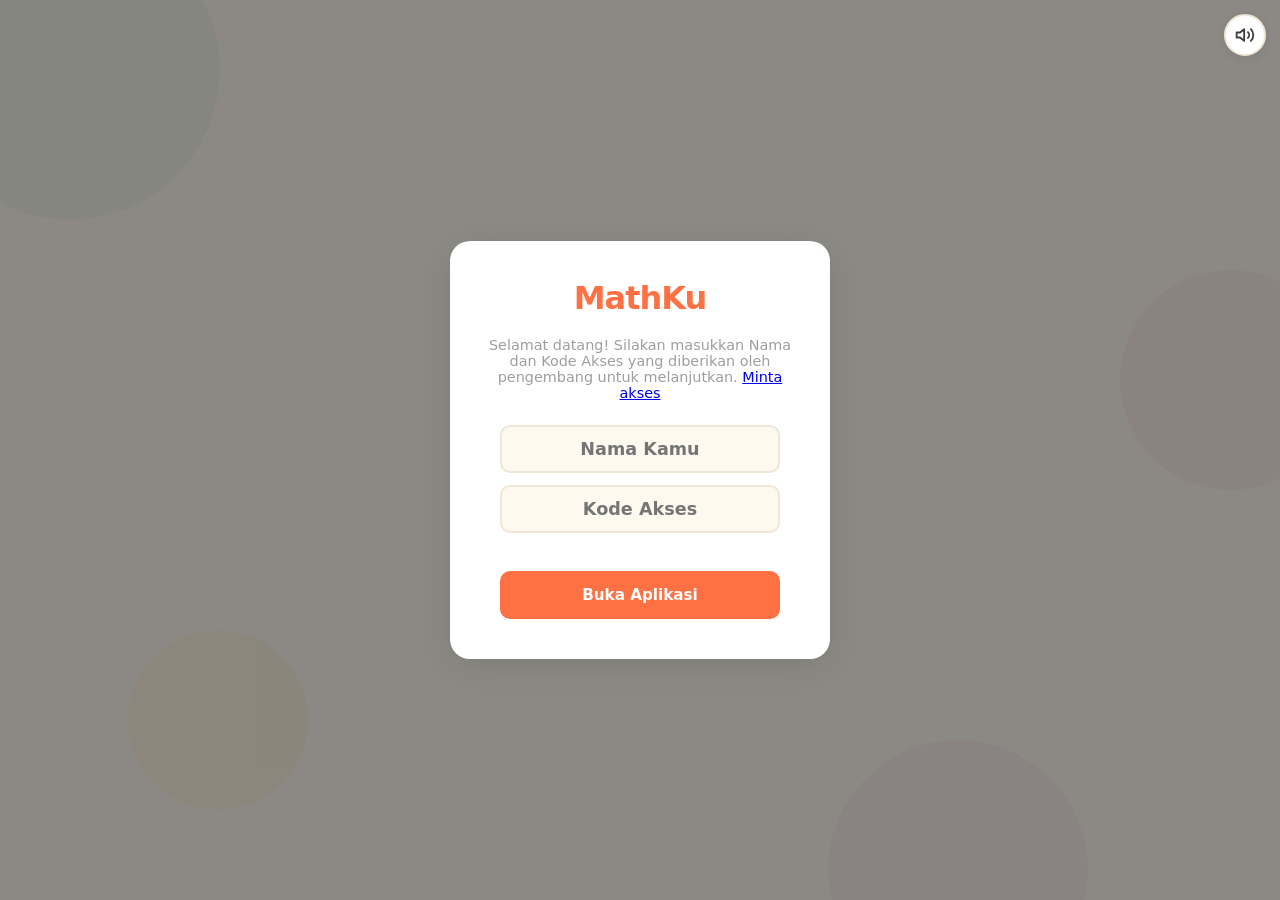
==== index.html @ a855771c "Correct capitalization in access message link" ====
<!DOCTYPE html>
<html lang="id">
<head>
<meta charset="UTF-8">
<meta name="viewport" content="width=device-width, initial-scale=1.0, maximum-scale=1.0, user-scalable=no">
<title>MathKu - Belajar Berhitung</title>
<link rel="icon" type="image/svg+xml" href="data:image/svg+xml,<svg xmlns='http://www.w3.org/2000/svg' viewBox='0 0 64 64'><defs><linearGradient id='g' x1='0%25' y1='0%25' x2='100%25' y2='100%25'><stop offset='0%25' stop-color='%23FF7043'/><stop offset='50%25' stop-color='%23EC407A'/><stop offset='100%25' stop-color='%23AB47BC'/></linearGradient></defs><rect width='64' height='64' rx='14' fill='url(%23g)'/><text x='32' y='45' font-family='Arial,sans-serif' font-size='30' font-weight='900' text-anchor='middle' fill='white'>1+2</text></svg>">
<link rel="icon" type="image/png" sizes="32x32" href="icons/favicon-32x32.png">
<link rel="apple-touch-icon" sizes="180x180" href="icons/apple-touch-icon-180x180.png">
<link rel="manifest" href="manifest.json">
<meta name="theme-color" content="#FF7043">
<meta name="description" content="Aplikasi belajar berhitung menyenangkan untuk anak Indonesia. Penjumlahan, pengurangan, perkalian, pembagian, dan ujian.">
<meta name="apple-mobile-web-app-capable" content="yes">
<meta name="apple-mobile-web-app-status-bar-style" content="default">
<meta name="apple-mobile-web-app-title" content="MathKu">
<meta name="mobile-web-app-capable" content="yes">
<style>
  *,*::before,*::after{box-sizing:border-box;margin:0;padding:0}
  :root{
    --bg:#FEF9EF;--bg-alt:#FFF5E4;--card:#FFFFFF;--text:#3D3D3D;
    --text-light:#9E9E9E;--accent:#FF7043;--accent-hover:#E64A19;
    --success:#4CAF50;--danger:#EF5350;--border:#F0E6D6;
    --shadow:0 4px 20px rgba(0,0,0,0.06);--shadow-lg:0 8px 40px rgba(0,0,0,0.1);
    --radius:16px;--radius-sm:10px;
  }
  html{font-size:16px}
  body{font-family:'Segoe UI',system-ui,-apple-system,sans-serif;background:var(--bg);color:var(--text);min-height:100vh;overflow-x:hidden}
  .bg-shape{position:fixed;border-radius:50%;pointer-events:none;z-index:0;opacity:0.06}
  .bg-shape:nth-child(1){width:300px;height:300px;background:#26A69A;top:-80px;left:-80px;animation:bf 18s ease-in-out infinite}
  .bg-shape:nth-child(2){width:220px;height:220px;background:#EC407A;top:30%;right:-60px;animation:bf 22s ease-in-out infinite reverse}
  .bg-shape:nth-child(3){width:180px;height:180px;background:#FFA726;bottom:10%;left:10%;animation:bf 15s ease-in-out infinite 3s}
  .bg-shape:nth-child(4){width:260px;height:260px;background:#AB47BC;bottom:-100px;right:15%;animation:bf 20s ease-in-out infinite 5s}
  .bg-shape:nth-child(5){width:140px;height:140px;background:#42A5F5;top:50%;left:40%;animation:bf 16s ease-in-out infinite 2s}
  @keyframes bf{0%,100%{transform:translate(0,0) scale(1)}33%{transform:translate(30px,-20px) scale(1.05)}66%{transform:translate(-20px,15px) scale(0.95)}}

  #app{position:relative;z-index:1;max-width:860px;margin:0 auto;padding:16px;min-height:100vh}
  .screen{display:none;padding:16px;max-width:860px;margin:0 auto}
  .screen.active{display:block;animation:sIn .35s ease both}
  @keyframes sIn{from{opacity:0;transform:translateY(14px)}to{opacity:1;transform:translateY(0)}}

  .save-toast{
    position:fixed;bottom:24px;left:50%;transform:translateX(-50%) translateY(80px);
    background:#4CAF50;color:#fff;padding:10px 24px;border-radius:30px;
    font-size:.85rem;font-weight:600;z-index:300;pointer-events:none;
    box-shadow:0 4px 16px rgba(76,175,80,0.35);
    transition:transform .4s ease, opacity .4s ease;opacity:0;
  }
  .save-toast.show{transform:translateX(-50%) translateY(0);opacity:1}

  .home-header{text-align:center;padding:28px 0 8px}
  .home-title{font-size:2.6rem;font-weight:900;letter-spacing:-1px;background:linear-gradient(135deg,#FF7043,#EC407A,#AB47BC);-webkit-background-clip:text;-webkit-text-fill-color:transparent;background-clip:text;line-height:1.1}
  .home-subtitle{font-size:1rem;color:var(--text-light);margin-top:6px}
  .save-indicator{font-size:.75rem;color:var(--success);margin-top:4px;opacity:.7}

  .cat-grid{display:grid;grid-template-columns:repeat(auto-fill,minmax(220px,1fr));gap:16px;margin-top:28px}
  .cat-card{background:var(--card);border-radius:var(--radius);padding:24px 20px;box-shadow:var(--shadow);cursor:pointer;position:relative;overflow:hidden;transition:transform .25s,box-shadow .25s;border:2px solid transparent}
  .cat-card:hover{transform:translateY(-4px);box-shadow:var(--shadow-lg)}
  .cat-card:active{transform:translateY(-1px) scale(.98)}
  .cat-card.completed{border-color:#FFD54F}
  .cat-card.completed::after{content:'Selesai';position:absolute;top:12px;right:-28px;background:#FFD54F;color:#5D4037;font-size:.7rem;font-weight:700;padding:3px 32px;transform:rotate(45deg);letter-spacing:.5px}
  .cat-icon{width:56px;height:56px;border-radius:14px;display:flex;align-items:center;justify-content:center;font-size:1.6rem;font-weight:800;color:#fff;margin-bottom:14px}
  .cat-icon-emoji{font-size:1.8rem;font-weight:400}
  .cat-name{font-size:1.05rem;font-weight:700;margin-bottom:4px}
  .cat-progress{font-size:.82rem;color:var(--text-light)}
  .cat-bar{width:100%;height:5px;background:#F0ECE4;border-radius:3px;margin-top:10px;overflow:hidden}
  .cat-bar-fill{height:100%;border-radius:3px;transition:width .5s}

  .level-header{display:flex;align-items:center;gap:12px;padding:20px 0 6px}
  .btn-back{width:42px;height:42px;border-radius:12px;border:2px solid var(--border);background:var(--card);cursor:pointer;display:flex;align-items:center;justify-content:center;font-size:1.3rem;color:var(--text);transition:background .2s,border-color .2s;flex-shrink:0}
  .btn-back:hover{background:var(--bg-alt);border-color:var(--text-light)}
  .level-title{font-size:1.35rem;font-weight:800}
  .level-desc{font-size:.88rem;color:var(--text-light);margin:4px 0 24px 54px}
  .level-grid{display:grid;grid-template-columns:repeat(auto-fill,minmax(80px,1fr));gap:14px;padding-bottom:40px}
  .level-node{display:flex;flex-direction:column;align-items:center;gap:6px;cursor:pointer}
  .level-node.locked{cursor:default}
  .level-circle{width:60px;height:60px;border-radius:50%;display:flex;align-items:center;justify-content:center;font-size:1.2rem;font-weight:800;color:#fff;transition:transform .2s,box-shadow .2s;position:relative}
  .level-node:not(.locked) .level-circle:hover{transform:scale(1.1);box-shadow:0 4px 16px rgba(0,0,0,.15)}
  .level-node.locked .level-circle{background:#E0E0E0!important;color:#BDBDBD!important}
  .level-node.locked .level-circle::after{content:'';position:absolute;bottom:6px;right:6px;width:14px;height:11px;background:#BDBDBD;border-radius:2px}
  .level-node.locked .level-circle::before{content:'';position:absolute;bottom:14px;right:8px;z-index:1;width:8px;height:8px;border:2px solid #BDBDBD;border-bottom:none;border-radius:4px 4px 0 0}
  .level-node.current .level-circle{animation:pr 2s ease-in-out infinite}
  @keyframes pr{0%,100%{box-shadow:0 0 0 0 rgba(255,112,67,.4)}50%{box-shadow:0 0 0 8px rgba(255,112,67,0)}}
  .level-stars{font-size:.72rem;color:#FFD54F;letter-spacing:1px;min-height:14px}
  .level-node.locked .level-stars{color:#E0E0E0}
  .level-label{font-size:.68rem;color:var(--text-light);text-align:center;line-height:1.2;max-width:80px}

  .quiz-top{display:flex;align-items:center;justify-content:space-between;padding:16px 0;flex-wrap:wrap;gap:8px}
  .quiz-top-left{display:flex;align-items:center;gap:12px}
  .quiz-progress-text{font-size:.9rem;font-weight:600;color:var(--text-light)}
  .quiz-dots{display:flex;gap:5px;flex-wrap:wrap;justify-content:center}
  .quiz-dot{width:10px;height:10px;border-radius:50%;background:#E0DCD4;transition:background .3s,transform .3s}
  .quiz-dot.done{background:var(--success);transform:scale(1.1)}
  .quiz-dot.wrong{background:var(--danger)}
  .quiz-dot.current{background:var(--accent);transform:scale(1.25)}
  .quiz-cat-badge{font-size:.78rem;font-weight:700;color:#fff;padding:4px 12px;border-radius:20px}
  .quiz-timer{font-size:.88rem;font-weight:700;color:var(--text);padding:4px 12px;background:var(--bg-alt);border-radius:20px}
  .quiz-timer.urgent{color:var(--danger);background:#FFEBEE;animation:tp 1s ease infinite}
  @keyframes tp{0%,100%{transform:scale(1)}50%{transform:scale(1.05)}}

  .quiz-card{
    background:var(--card);
    border-radius:var(--radius);
    padding:24px 20px;
    box-shadow:var(--shadow-lg);
    text-align:center;
    margin-top:12px;
    min-height:calc(100vh - 220px);
    display:flex;
    flex-direction:column;
    align-items:center;
    justify-content:center;
    gap:24px;
    position:relative;
    border:2px solid var(--border);
    overflow:hidden;
  }
  .quiz-question{
    font-size:2rem;
    font-weight:800;
    color:var(--text);
    line-height:1.3;
    word-break:break-all;
    display:flex;
    align-items:center;
    justify-content:center;
    text-align:center;
  }
  
  /* PERBAIKAN EMOJI AGAR TIDAK BERTUMPUK */
  .quiz-emoji-area{
    display:flex;
    flex-wrap:wrap;
    align-items:center;
    justify-content:center;
    gap:12px; /* Jarak antar kelompok emoji dan tanda +/- */
    padding:16px;
    background:var(--bg-alt);
    border-radius:var(--radius-sm);
    max-width:100%;
    max-height:40vh;
    overflow-y:auto;
    line-height:1.5;
  }
  .emoji-group {
    display: flex;
    flex-wrap: wrap; /* Emoji di dalam kotak bisa turun baris dengan rapi */
    align-items: center;
    justify-content: center;
    max-width: 45%; /* Batasi lebar kotak agar selalu berdampingan */
    gap: 2px;
    background: rgba(255,255,255,0.8);
    padding: 8px 10px;
    border-radius: 12px;
    box-shadow: 0 2px 8px rgba(0,0,0,0.05);
    font-size: 1.6rem;
  }
  .emoji-op {
    font-size: 1.8rem;
    font-weight: 900;
    color: var(--accent);
    flex-shrink: 0;
  }

  .quiz-input-wrap{
    display:flex;
    gap:10px;
    align-items:center;
    width:100%;
    max-width:320px;
  }
  .quiz-input{flex:1;height:52px;border:2px solid var(--border);border-radius:var(--radius-sm);font-size:1.5rem;font-weight:700;text-align:center;outline:none;transition:border-color .2s;background:var(--bg);font-family:inherit;color:var(--text)}
  .quiz-input:focus{border-color:var(--accent)}
  .quiz-input:disabled{opacity:.5}
  .btn-submit{height:52px;padding:0 24px;border:none;border-radius:var(--radius-sm);background:var(--accent);color:#fff;font-size:1rem;font-weight:700;cursor:pointer;transition:background .2s,transform .15s;font-family:inherit;white-space:nowrap}
  .btn-submit:hover{background:var(--accent-hover)}
  .btn-submit:active{transform:scale(.95)}
  .btn-submit:disabled{opacity:.4;cursor:default;transform:none}
  .quiz-feedback{position:absolute;inset:0;display:flex;flex-direction:column;align-items:center;justify-content:center;border-radius:var(--radius);opacity:0;pointer-events:none;transition:opacity .3s}
  .quiz-feedback.show{opacity:1;pointer-events:auto}
  .quiz-feedback.correct{background:rgba(76,175,80,.12)}
  .quiz-feedback.wrong{background:rgba(239,83,80,.12)}
  .feedback-icon{font-size:3rem;margin-bottom:8px}
  .feedback-text{font-size:1.15rem;font-weight:700}
  .feedback-answer{font-size:.95rem;color:var(--text-light);margin-top:4px}

  .result-wrap{display:flex;flex-direction:column;align-items:center;justify-content:center;min-height:80vh;padding:20px 0}
  .result-card{background:var(--card);border-radius:var(--radius);padding:40px 32px;box-shadow:var(--shadow-lg);text-align:center;max-width:440px;width:100%;border:2px solid var(--border)}
  .score-ring-wrap{position:relative;width:140px;height:140px;margin:0 auto 20px}
  .score-ring{width:100%;height:100%;transform:rotate(-90deg)}
  .score-ring-bg{fill:none;stroke:#F0ECE4;stroke-width:10}
  .score-ring-fg{fill:none;stroke-width:10;stroke-linecap:round;transition:stroke-dashoffset 1.2s}
  .score-number{position:absolute;inset:0;display:flex;flex-direction:column;align-items:center;justify-content:center}
  .score-pct{font-size:2.2rem;font-weight:900;line-height:1}
  .score-label{font-size:.78rem;color:var(--text-light);margin-top:2px}
  .result-detail{font-size:.95rem;color:var(--text-light);margin-bottom:8px}
  .star-progress-bar{display:flex;gap:8px;justify-content:center;margin-bottom:16px}
  .star-slot{width:36px;height:36px;border-radius:50%;display:flex;align-items:center;justify-content:center;font-size:1.1rem;transition:transform .3s,background .3s}
  .star-slot.earned{background:#FFF8E1;color:#FFB300;transform:scale(1.1)}
  .star-slot.empty{background:#F5F0E8;color:#D0C8B8}
  .result-hint{font-size:.82rem;color:var(--text-light);margin-bottom:4px;padding:6px 12px;background:var(--bg-alt);border-radius:8px;display:inline-block}
  .result-msg{font-size:1.1rem;font-weight:700;margin:16px 0 24px;line-height:1.4}
  .result-btns{display:flex;gap:10px;flex-wrap:wrap;justify-content:center}
  .btn{height:48px;padding:0 24px;border:none;border-radius:var(--radius-sm);font-size:.95rem;font-weight:700;cursor:pointer;transition:background .2s,transform .15s;font-family:inherit}
  .btn:active{transform:scale(.96)}
  .btn-primary{background:var(--accent);color:#fff}
  .btn-primary:hover{background:var(--accent-hover)}
  .btn-secondary{background:var(--bg-alt);color:var(--text);border:2px solid var(--border)}
  .btn-secondary:hover{background:#F0ECE4}

  .overlay{position:fixed;inset:0;z-index:100;display:flex;align-items:center;justify-content:center;background:rgba(0,0,0,.45);opacity:0;pointer-events:none;transition:opacity .4s;padding:20px}
  .overlay.show{opacity:1;pointer-events:auto}
  .celeb-card{background:var(--card);border-radius:20px;padding:40px 32px;text-align:center;max-width:380px;width:100%;box-shadow:var(--shadow-lg);transform:scale(.8);transition:transform .4s}
  .overlay.show .celeb-card{transform:scale(1)}
  .celeb-trophy{width:80px;height:80px;margin:0 auto 16px;border-radius:50%;display:flex;align-items:center;justify-content:center}
  .celeb-title{font-size:1.5rem;font-weight:900;margin-bottom:8px}
  .celeb-desc{font-size:1rem;color:var(--text-light);margin-bottom:24px;line-height:1.5}

  #confetti{position:fixed;inset:0;pointer-events:none;z-index:200;overflow:hidden}
  .confetti-p{position:absolute;top:-20px;border-radius:3px;animation:cfall linear forwards}
  @keyframes cfall{0%{transform:translateY(0) rotate(0) scale(1);opacity:1}80%{opacity:1}100%{transform:translateY(105vh) rotate(900deg) scale(.5);opacity:0}}

  .home-footer{text-align:center;padding:32px 0 20px}
  .btn-reset{background:none;border:none;color:var(--text-light);font-size:.8rem;cursor:pointer;text-decoration:underline;font-family:inherit;transition:color .2s}
  .btn-reset:hover{color:var(--danger)}
  .reset-confirm{display:inline-flex;align-items:center;gap:8px;margin-top:8px;font-size:.82rem;color:var(--danger)}
  .reset-confirm button{background:var(--danger);color:#fff;border:none;padding:4px 14px;border-radius:6px;cursor:pointer;font-size:.8rem;font-weight:600;font-family:inherit}
  .reset-confirm .btn-cancel{background:none;color:var(--text-light);text-decoration:underline;padding:0}
  @keyframes shake{0%,100%{transform:translateX(0)}20%{transform:translateX(-8px)}40%{transform:translateX(8px)}60%{transform:translateX(-5px)}80%{transform:translateX(5px)}}
  .anim-shake{animation:shake .4s ease}
  @keyframes pop{0%{transform:scale(.5);opacity:0}60%{transform:scale(1.15)}100%{transform:scale(1);opacity:1}}
  .anim-pop{animation:pop .4s ease both}

  @media(max-width:520px){
    .home-title{font-size:2rem}
    .cat-grid{grid-template-columns:1fr 1fr;gap:10px}
    .cat-card{padding:16px 14px}
    .cat-icon{width:44px;height:44px;font-size:1.3rem;border-radius:11px}
    .cat-name{font-size:.92rem}
    .quiz-question{font-size:1.6rem;}
    .quiz-card{padding:20px 16px; min-height:calc(100vh - 200px);}
    .emoji-group{font-size:1.3rem; max-width:42%;}
    .emoji-op{font-size:1.5rem;}
    .level-grid{grid-template-columns:repeat(auto-fill,minmax(90px,1fr));gap:10px}
    .level-circle{width:52px;height:52px;font-size:1.05rem}
    .result-card{padding:28px 20px}
    .score-ring-wrap{width:120px;height:120px}
    .score-pct{font-size:1.8rem}
    .quiz-input-wrap{max-width:100%;}
    .quiz-input{height:48px;font-size:1.3rem;}
    .btn-submit{height:48px;font-size:.9rem;padding:0 16px;}
  }
  @media(max-width:360px){
    .cat-grid{grid-template-columns:1fr}
    .emoji-group{font-size:1.1rem;}
    .quiz-question{font-size:1.4rem;}
  }
  @media(prefers-reduced-motion:reduce){*,*::before,*::after{animation-duration:.01ms!important;transition-duration:.01ms!important}}

  /* Header logo & Pasang Aplikasi button */
  .home-logo{display:inline-flex;align-items:center;justify-content:center;width:54px;height:54px;border-radius:14px;background:linear-gradient(135deg,#FF7043,#EC407A,#AB47BC);box-shadow:0 4px 14px rgba(255,112,67,.3);margin-bottom:10px}
  .home-logo svg{width:34px;height:34px;display:block}

  /* Sound toggle button - floating top-right */
  .sound-toggle{position:fixed;top:14px;right:14px;z-index:350;width:42px;height:42px;border-radius:50%;border:2px solid var(--border);background:var(--card);cursor:pointer;display:flex;align-items:center;justify-content:center;box-shadow:0 2px 10px rgba(0,0,0,.08);transition:all .2s;font-family:inherit;padding:0}
  .sound-toggle:hover{transform:scale(1.08);border-color:var(--accent);box-shadow:0 4px 14px rgba(255,112,67,.2)}
  .sound-toggle:active{transform:scale(.95)}
  .sound-toggle svg{width:20px;height:20px;color:var(--text);transition:color .2s}
  .sound-toggle.muted svg{color:var(--text-light)}
  .sound-toggle .sound-off-line{display:none}
  .sound-toggle.muted .sound-on-icon{display:none}
  .sound-toggle.muted .sound-off-line{display:block}
  .sound-pulse{position:absolute;inset:-4px;border-radius:50%;border:2px solid var(--accent);opacity:0;pointer-events:none}
  .sound-toggle.playing .sound-pulse{animation:sndpulse .6s ease-out}
  @keyframes sndpulse{0%{opacity:.8;transform:scale(1)}100%{opacity:0;transform:scale(1.6)}}

  .btn-install{display:inline-flex;align-items:center;gap:7px;margin-top:14px;padding:8px 18px;background:#fff;color:var(--accent);border:2px solid var(--accent);border-radius:24px;font-size:.82rem;font-weight:700;cursor:pointer;font-family:inherit;transition:all .2s;box-shadow:0 2px 8px rgba(255,112,67,.12)}
  .btn-install:hover{background:var(--accent);color:#fff;transform:translateY(-1px);box-shadow:0 4px 12px rgba(255,112,67,.25)}
  .btn-install:active{transform:scale(.97)}
  .btn-install svg{width:15px;height:15px;flex-shrink:0}
  /* Indikator tombol siap install native (badge dot berkedip) */
  .btn-install.install-ready{position:relative;animation:instglow 2s ease-in-out infinite}
  .btn-install.install-ready::after{content:'';position:absolute;top:-3px;right:-3px;width:10px;height:10px;border-radius:50%;background:#4CAF50;border:2px solid #fff;animation:instblink 1.4s ease-in-out infinite}
  @keyframes instglow{0%,100%{box-shadow:0 2px 8px rgba(255,112,67,.12)}50%{box-shadow:0 4px 16px rgba(76,175,80,.35)}}
  @keyframes instblink{0%,100%{opacity:1;transform:scale(1)}50%{opacity:.5;transform:scale(1.2)}}

  /* Install guide modal */
  .install-modal{position:fixed;inset:0;z-index:250;display:flex;align-items:center;justify-content:center;background:rgba(0,0,0,.5);opacity:0;pointer-events:none;transition:opacity .3s;padding:16px}
  .install-modal.show{opacity:1;pointer-events:auto}
  .install-card{background:#fff;border-radius:20px;padding:24px 20px;max-width:460px;width:100%;max-height:85vh;overflow-y:auto;box-shadow:var(--shadow-lg);transform:scale(.9);transition:transform .3s}
  .install-modal.show .install-card{transform:scale(1)}
  .install-head{display:flex;align-items:center;justify-content:space-between;margin-bottom:14px;gap:12px}
  .install-title{font-size:1.1rem;font-weight:800;color:var(--text);display:flex;align-items:center;gap:10px;flex:1;line-height:1.3}
  .install-title svg{width:22px;height:22px;color:var(--accent);flex-shrink:0}
  .install-close{width:34px;height:34px;border-radius:50%;border:none;background:var(--bg-alt);cursor:pointer;font-size:1.4rem;color:var(--text-light);display:flex;align-items:center;justify-content:center;transition:background .2s;line-height:1;flex-shrink:0}
  .install-close:hover{background:#E0DCD4;color:var(--text)}
  .install-intro{font-size:.85rem;color:var(--text-light);line-height:1.5;margin-bottom:14px;padding:10px 14px;background:var(--bg-alt);border-radius:10px}
  .install-tabs{display:flex;gap:4px;background:var(--bg-alt);padding:4px;border-radius:10px;margin-bottom:16px}
  .install-tab{flex:1;padding:8px 6px;border:none;background:transparent;border-radius:8px;font-size:.78rem;font-weight:600;color:var(--text-light);cursor:pointer;transition:all .2s;font-family:inherit}
  .install-tab.active{background:#fff;color:var(--accent);box-shadow:0 1px 4px rgba(0,0,0,.08)}
  .install-content{display:none;font-size:.88rem;line-height:1.6;color:var(--text)}
  .install-content.active{display:block;animation:sIn .3s ease both}
  .install-step{display:flex;gap:12px;margin-bottom:12px;align-items:flex-start}
  .step-num{flex-shrink:0;width:26px;height:26px;border-radius:50%;background:linear-gradient(135deg,#FF7043,#EC407A);color:#fff;font-size:.78rem;font-weight:800;display:flex;align-items:center;justify-content:center;margin-top:1px}
  .step-text{flex:1;line-height:1.55}
  .step-text strong{color:var(--text);font-weight:700}
  .step-text .step-hint{display:inline-block;background:#FFF3E0;color:#E65100;padding:1px 8px;border-radius:6px;font-size:.78rem;font-weight:600;margin:0 2px}
  .install-note{margin-top:14px;padding:10px 14px;background:#E8F5E9;border-radius:10px;font-size:.82rem;color:#2E7D32;line-height:1.5;display:flex;gap:8px;align-items:flex-start}
  .install-note svg{width:16px;height:16px;flex-shrink:0;margin-top:2px}
</style>
</head>
<body>
<div class="bg-shape"></div><div class="bg-shape"></div><div class="bg-shape"></div><div class="bg-shape"></div><div class="bg-shape"></div>

<!-- Tombol toggle musik on/off -->
<button class="sound-toggle" id="sound-toggle" aria-label="Aktifkan/Matikan musik" title="Aktifkan/Matikan musik">
  <svg class="sound-on-icon" viewBox="0 0 24 24" fill="none" stroke="currentColor" stroke-width="2.2" stroke-linecap="round" stroke-linejoin="round"><polygon points="11 5 6 9 2 9 2 15 6 15 11 19 11 5"/><path d="M15.54 8.46a5 5 0 0 1 0 7.07"/><path d="M19.07 4.93a10 10 0 0 1 0 14.14"/></svg>
  <svg class="sound-off-line" viewBox="0 0 24 24" fill="none" stroke="currentColor" stroke-width="2.2" stroke-linecap="round" stroke-linejoin="round"><polygon points="11 5 6 9 2 9 2 15 6 15 11 19 11 5"/><line x1="23" y1="9" x2="17" y2="15"/><line x1="17" y1="9" x2="23" y2="15"/></svg>
  <span class="sound-pulse"></span>
</button>
<div id="app">
  <div id="screen-home" class="screen"></div>
  <div id="screen-levels" class="screen"></div>
  <div id="screen-quiz" class="screen"></div>
  <div id="screen-result" class="screen"></div>
</div>
<div id="overlay" class="overlay"></div>
<div id="confetti"></div>
<div class="save-toast" id="save-toast">Progres tersimpan</div>

<!-- Modal Panduan Pasang Aplikasi PWA -->
<div class="install-modal" id="install-modal">
  <div class="install-card">
    <div class="install-head">
      <div class="install-title">
        <svg viewBox="0 0 24 24" fill="none" stroke="currentColor" stroke-width="2.2" stroke-linecap="round" stroke-linejoin="round"><path d="M21 15v4a2 2 0 0 1-2 2H5a2 2 0 0 1-2-2v-4"/><polyline points="7 10 12 15 17 10"/><line x1="12" y1="15" x2="12" y2="3"/></svg>
        Pasang MathKu di Perangkat Anda
      </div>
      <button class="install-close" id="install-close" aria-label="Tutup">&times;</button>
    </div>
    <div class="install-intro">Pasang MathKu sebagai aplikasi agar bisa dibuka dengan satu tap, tampil layar penuh, dan tersimpan di layar utama seperti aplikasi biasa.</div>
    <div class="install-tabs">
      <button class="install-tab active" data-platform="android">Android</button>
      <button class="install-tab" data-platform="ios">iPhone/iPad</button>
      <button class="install-tab" data-platform="desktop">Komputer</button>
    </div>

    <div class="install-content active" data-platform="android">
      <div class="install-step"><div class="step-num">1</div><div class="step-text">Buka aplikasi MathKu di browser <strong>Chrome</strong> di HP Android Anda.</div></div>
      <div class="install-step"><div class="step-num">2</div><div class="step-text">Tap ikon menu <span class="step-hint">&vellip;</span> (tiga titik) di sudut kanan atas browser.</div></div>
      <div class="install-step"><div class="step-num">3</div><div class="step-text">Pilih menu <strong>"Tambahkan ke Layar Utama"</strong> atau <strong>"Pasang aplikasi"</strong>.</div></div>
      <div class="install-step"><div class="step-num">4</div><div class="step-text">Tekan tombol <strong>"Pasang"</strong> pada kotak konfirmasi yang muncul.</div></div>
      <div class="install-step"><div class="step-num">5</div><div class="step-text">Selesai! Ikon MathKu kini muncul di layar utama HP Anda.</div></div>
      <div class="install-note"><svg viewBox="0 0 24 24" fill="none" stroke="currentColor" stroke-width="2.5" stroke-linecap="round" stroke-linejoin="round"><polyline points="20 6 9 17 4 12"/></svg><span>Progres belajar tetap tersimpan otomatis meskipun aplikasi ditutup.</span></div>
    </div>

    <div class="install-content" data-platform="ios">
      <div class="install-step"><div class="step-num">1</div><div class="step-text">Buka aplikasi MathKu di browser <strong>Safari</strong> di iPhone atau iPad Anda.</div></div>
      <div class="install-step"><div class="step-num">2</div><div class="step-text">Tap tombol <strong>Share</strong> <span class="step-hint">&#8599;</span> (kotak dengan panah ke atas) di bilah bawah Safari.</div></div>
      <div class="install-step"><div class="step-num">3</div><div class="step-text">Gulir daftar ke bawah lalu pilih <strong>"Tambah ke Layar Utama"</strong>.</div></div>
      <div class="install-step"><div class="step-num">4</div><div class="step-text">Tekan <strong>"Tambahkan"</strong> di pojok kanan atas layar.</div></div>
      <div class="install-step"><div class="step-num">5</div><div class="step-text">Selesai! Ikon MathKu kini muncul di layar utama iPhone/iPad Anda.</div></div>
      <div class="install-note"><svg viewBox="0 0 24 24" fill="none" stroke="currentColor" stroke-width="2.5" stroke-linecap="round" stroke-linejoin="round"><polyline points="20 6 9 17 4 12"/></svg><span>Wajib gunakan Safari. Browser lain di iOS tidak mendukung PWA.</span></div>
    </div>

    <div class="install-content" data-platform="desktop">
      <div class="install-step"><div class="step-num">1</div><div class="step-text">Buka aplikasi MathKu di browser <strong>Chrome</strong> atau <strong>Edge</strong> di komputer Anda.</div></div>
      <div class="install-step"><div class="step-num">2</div><div class="step-text">Cari ikon install <span class="step-hint">&#8853;</span> di sisi kanan address bar, lalu klik.</div></div>
      <div class="install-step"><div class="step-num">3</div><div class="step-text">Jika tidak ada, klik menu <span class="step-hint">&vellip;</span> (tiga titik) &raquo; <strong>"Pasang MathKu"</strong> atau <strong>"Install MathKu"</strong>.</div></div>
      <div class="install-step"><div class="step-num">4</div><div class="step-text">Klik tombol <strong>"Pasang"</strong> pada dialog konfirmasi.</div></div>
      <div class="install-step"><div class="step-num">5</div><div class="step-text">Selesai! MathKu terbuka di jendela terpisah dan ikonnya tersedia di desktop/taskbar.</div></div>
      <div class="install-note"><svg viewBox="0 0 24 24" fill="none" stroke="currentColor" stroke-width="2.5" stroke-linecap="round" stroke-linejoin="round"><polyline points="20 6 9 17 4 12"/></svg><span>Aplikasi terbuka layar penuh tanpa address bar, seperti aplikasi desktop biasa.</span></div>
    </div>
  </div>
</div>

<script>
/* ================================================================
   SISTEM PENYIMPANAN GANDA — localStorage + Cookie fallback
   ================================================================ */
var SAVE_KEY = 'mathku_v14'; // Versi diperbarui
function setCookie(name, val, days) {
  var d = new Date();
  d.setTime(d.getTime() + (days * 24 * 60 * 60 * 1000));
  document.cookie = name + '=' + encodeURIComponent(val) + ';expires=' + d.toUTCString() + ';path=/;SameSite=Lax';
}
function getCookie(name) {
  var pairs = document.cookie.split(';');
  for (var i = 0; i < pairs.length; i++) {
    var c = pairs[i].trim();
    if (c.indexOf(name + '=') === 0) {
      return decodeURIComponent(c.substring(name.length + 1));
    }
  }
  return null;
}
function deleteCookie(name) {
  document.cookie = name + '=;expires=Thu, 01 Jan 1970 00:00:00 UTC;path=/;SameSite=Lax';
}

function saveProg(p) {
  var json = JSON.stringify(p);
  try { localStorage.setItem(SAVE_KEY, json); } catch(e) {}
  try { setCookie(SAVE_KEY, json, 365); } catch(e) {}
}

function loadProg() {
  var json = null;
  try { json = localStorage.getItem(SAVE_KEY); } catch(e) {}
  if (!json) { json = getCookie(SAVE_KEY); }
  if (json) {
    try {
      var p = JSON.parse(json);
      if (typeof p.accessGranted === 'undefined') p.accessGranted = false;
      if (typeof p.userName !== 'string') p.userName = "";
      for (var i = 0; i < CATS.length; i++) {
        var c = CATS[i];
        if (!p[c.id] || typeof p[c.id] !== 'object') p[c.id] = { unlocked: 1, stars: {} };
        if (typeof p[c.id].unlocked !== 'number' || p[c.id].unlocked < 1) p[c.id].unlocked = 1;
        if (!p[c.id].stars || typeof p[c.id].stars !== 'object') p[c.id].stars = {};
        for (var j = 1; j <= c.maxLv; j++) {
          if (typeof p[c.id].stars[j] !== 'number' || p[c.id].stars[j] < 0) p[c.id].stars[j] = 0;
          if (p[c.id].stars[j] > 3) p[c.id].stars[j] = 3;
        }
      }
      if (p['ujian'].unlocked < 8) p['ujian'].unlocked = 8;
      try { if (!localStorage.getItem(SAVE_KEY)) localStorage.setItem(SAVE_KEY, JSON.stringify(p)); } catch(e) {}
      return p;
    } catch(e) { }
  }
  return defProg();
}

window.addEventListener('beforeunload', function() { saveProg(progress); });
window.addEventListener('pagehide', function() { saveProg(progress); });
document.addEventListener('visibilitychange', function() {
    if (document.visibilityState === 'hidden') {
        saveProg(progress);
    }
});

var saveToastTimer = null;
function showSaveToast() {
  var el = document.getElementById('save-toast');
  if (!el) return;
  el.classList.add('show');
  if (saveToastTimer) clearTimeout(saveToastTimer);
  saveToastTimer = setTimeout(function() { el.classList.remove('show'); }, 2000);
}

/* ================================================================
   KONFIGURASI KATEGORI
   ================================================================ */
var CATS=[
  {id:'mencacah',name:'Mencacah',icon:'\uD83D\uDC46',isEmoji:true,color:'#8D6E63',maxLv:2},
  {id:'penjumlahan',name:'Penjumlahan',icon:'+',isEmoji:false,color:'#26A69A',maxLv:9},
  {id:'pengurangan',name:'Pengurangan',icon:'\u2212',isEmoji:false,color:'#FF7043',maxLv:9},
  {id:'jumlah_kurang',name:'Jumlah & Kurang',icon:'\u00B1',isEmoji:false,color:'#AB47BC',maxLv:4},
  {id:'perkalian',name:'Perkalian',icon:'\u00D7',isEmoji:false,color:'#66BB6A',maxLv:9},
  {id:'pembagian',name:'Pembagian',icon:'\u00F7',isEmoji:false,color:'#42A5F5',maxLv:9},
  {id:'kali_bagi',name:'Kali & Bagi',icon:'\u00D7\u00F7',isEmoji:false,color:'#FFA726',maxLv:4},
  {id:'advance',name:'Advance',icon:'\u2217',isEmoji:false,color:'#EC407A',maxLv:4},
  {id:'ujian',name:'Ujian',icon:'\uD83C\uDFC6',isEmoji:true,color:'#5C6BC0',maxLv:7}
];

var UJ_SEC=[
  {id:'penjumlahan',name:'Penjumlahan',color:'#26A69A',maxLv:9,gen:genPenjumlahan,time:10},
  {id:'pengurangan',name:'Pengurangan',color:'#FF7043',maxLv:9,gen:genPengurangan,time:10},
  {id:'jumlah_kurang',name:'Jumlah & Kurang',color:'#AB47BC',maxLv:4,gen:genJumlahKurang,time:15},
  {id:'perkalian',name:'Perkalian',color:'#66BB6A',maxLv:9,gen:genPerkalian,time:15},
  {id:'pembagian',name:'Pembagian',color:'#42A5F5',maxLv:9,gen:genPembagian,time:15},
  {id:'kali_bagi',name:'Kali & Bagi',color:'#FFA726',maxLv:4,gen:genKaliBagi,time:20},
  {id:'advance',name:'Advance',color:'#EC407A',maxLv:4,gen:genAdvance,time:20}
];

var DEV_CODE = "211221"; 

/* ================================================================
   SOUND ENGINE — Web Audio API (melodi original, lisensi terbuka)
   Semua melodi dikomposisikan sendiri, tidak ada file eksternal.
   ================================================================ */
var SoundEngine = (function() {
  var ctx = null;
  var masterGain = null;
  var enabled = true;
  var SAVE_SOUND_KEY = 'mathku_sound';

  // Muat preferensi pengguna
  try {
    var saved = localStorage.getItem(SAVE_SOUND_KEY);
    if (saved === null) {
      var c = getCookie(SAVE_SOUND_KEY);
      if (c !== null) saved = c;
    }
    if (saved === '0' || saved === 'false') enabled = false;
  } catch(e) {}

  function initCtx() {
    if (ctx) return;
    try {
      var AC = window.AudioContext || window.webkitAudioContext;
      if (!AC) return;
      ctx = new AC();
      masterGain = ctx.createGain();
      masterGain.gain.value = 0.25; // Volume master 25%
      masterGain.connect(ctx.destination);
    } catch(e) { ctx = null; }
  }

  function isEnabled() { return enabled; }

  function setEnabled(v) {
    enabled = !!v;
    try { localStorage.setItem(SAVE_SOUND_KEY, enabled ? '1' : '0'); } catch(e) {}
    try { setCookie(SAVE_SOUND_KEY, enabled ? '1' : '0', 365); } catch(e) {}
    var btn = document.getElementById('sound-toggle');
    if (btn) {
      if (enabled) btn.classList.remove('muted');
      else btn.classList.add('muted');
    }
    // Beri feedback pendek saat diaktifkan
    if (enabled) play('click');
  }

  // Mainkan satu nada
  function playNote(freq, startAt, dur, type, vol) {
    if (!ctx) return;
    type = type || 'sine';
    vol = (vol === undefined) ? 0.3 : vol;
    var osc = ctx.createOscillator();
    var gain = ctx.createGain();
    osc.type = type;
    osc.frequency.value = freq;
    // Envelope: attack-decay-release halus
    var t = ctx.currentTime + startAt;
    gain.gain.setValueAtTime(0, t);
    gain.gain.linearRampToValueAtTime(vol, t + 0.02);
    gain.gain.exponentialRampToValueAtTime(0.001, t + dur);
    osc.connect(gain);
    gain.connect(masterGain);
    osc.start(t);
    osc.stop(t + dur + 0.05);
  }

  // Notasi frekuensi (Equal Temperament A4=440Hz)
  var N = {
    'C4':261.63,'D4':293.66,'E4':329.63,'F4':349.23,'G4':392.00,'A4':440.00,'B4':493.88,
    'C5':523.25,'D5':587.33,'E5':659.25,'F5':698.46,'G5':783.99,'A5':880.00,'B5':987.77,
    'C6':1046.50,'D6':1174.66,'E6':1318.51,'G3':196.00,'A3':220.00,'B3':246.94,'C3':130.81,
    'Eb4':311.13,'F#4':369.99,'Bb4':466.16,'Eb5':622.25,'F#5':739.99
  };

  // Daftar melodi. Setiap nada: [nama, durasi(baris), volume]
  var MELODIES = {
    // 1. Welcome - sambutan ceria (C mayor arpeggio)
    welcome: {
      tempo: 0.18, type: 'triangle',
      notes: [
        ['C5',1,0.32],['E5',1,0.32],['G5',1,0.32],['C6',2,0.4],
        ['G5',1,0.3],['C6',3,0.45]
      ]
    },
    // 2. Access granted - lagu pembuka
    accessGranted: {
      tempo: 0.16, type: 'triangle',
      notes: [
        ['C5',1,0.3],['E5',1,0.3],['G5',1,0.3],['C6',2,0.4],
        ['E5',1,0.28],['G5',1,0.28],['C6',1,0.28],['E5',1,0.28],['G5',3,0.45]
      ]
    },
    // 3. Jawaban benar - chime pendek naik
    correct: {
      tempo: 0.09, type: 'sine',
      notes: [
        ['C5',1,0.3],['E5',1,0.3],['G5',2,0.4]
      ]
    },
    // 4. Jawaban salah - descending minor
    wrong: {
      tempo: 0.14, type: 'sawtooth',
      notes: [
        ['Bb4',1,0.22],['F#4',1,0.22],['Eb4',2,0.25]
      ]
    },
    // 5. Kuis selesai (lulus) - fanfah singkat
    quizPass: {
      tempo: 0.13, type: 'triangle',
      notes: [
        ['C5',1,0.32],['C5',1,0.32],['C5',1,0.32],['C5',1,0.32],
        ['E5',1,0.34],['G5',1,0.34],['G5',1,0.34],['E5',1,0.34],
        ['C6',4,0.5]
      ]
    },
    // 6. Kuis selesai (gagal) - lembut "coba lagi"
    quizFail: {
      tempo: 0.2, type: 'sine',
      notes: [
        ['E5',1,0.28],['D5',1,0.28],['C5',1,0.28],['B4',1,0.28],
        ['A4',3,0.3]
      ]
    },
    // 7. Level baru terbuka - sparkly arpeggio
    levelUnlock: {
      tempo: 0.1, type: 'triangle',
      notes: [
        ['G4',1,0.28],['C5',1,0.28],['E5',1,0.3],['G5',1,0.3],
        ['C6',1,0.34],['E5',1,0.3],['G5',3,0.45]
      ]
    },
    // 8. Kategori selesai - fanfah kemenangan
    categoryComplete: {
      tempo: 0.14, type: 'triangle',
      notes: [
        ['C5',1,0.34],['E5',1,0.34],['G5',1,0.34],['C6',2,0.45],
        ['G5',1,0.32],['C6',4,0.55]
      ]
    },
    // 9. Ticking countdown ujian (5 detik) - detak tense
    tick: {
      tempo: 0.06, type: 'square',
      notes: [
        ['A3',1,0.18]
      ]
    },
    // 10. Countdown terakhir (Mulai!) - bunyi "go"
    go: {
      tempo: 0.18, type: 'triangle',
      notes: [
        ['G4',1,0.32],['C5',1,0.32],['E5',1,0.34],['G5',3,0.5]
      ]
    },
    // 11. Click tombol - sangat singkat
    click: {
      tempo: 0.04, type: 'sine',
      notes: [
        ['C6',1,0.18]
      ]
    },
    // 12. Bintang bertambah (saat skor tinggi)
    star: {
      tempo: 0.08, type: 'sine',
      notes: [
        ['C6',1,0.22],['G5',1,0.22],['E5',2,0.3]
      ]
    }
  };

  function play(name) {
    if (!enabled) return;
    initCtx();
    if (!ctx) return;
    // Browser autoplay policy: resume jika di-suspend
    if (ctx.state === 'suspended') {
      ctx.resume().catch(function(){ });
    }
    var mel = MELODIES[name];
    if (!mel) return;
    var tempo = mel.tempo || 0.15;
    var type = mel.type || 'sine';
    var t = 0;
    for (var i = 0; i < mel.notes.length; i++) {
      var n = mel.notes[i];
      var freq = N[n[0]];
      if (!freq) continue;
      playNote(freq, t, n[1] * tempo * 1.5, type, n[2]);
      t += n[1] * tempo;
    }
    // Animasi pulse pada tombol
    var btn = document.getElementById('sound-toggle');
    if (btn) {
      btn.classList.remove('playing');
      void btn.offsetWidth;
      btn.classList.add('playing');
    }
  }

  return { play: play, isEnabled: isEnabled, setEnabled: setEnabled, initCtx: initCtx };
})();

// Fungsi pembantu global
function snd(name) { SoundEngine.play(name); }

var FRUIT_E=['\uD83C\uDF4E','\uD83C\uDF4A','\uD83C\uDF4B','\uD83C\uDF4C','\uD83C\uDF47','\uD83C\uDF49','\uD83C\uDF53','\uD83C\uDF45','\uD83C\uDF46','\uD83C\uDF3D'];
var ANIMAL_E=['\uD83D\uDC36','\uD83D\uDC31','\uD83D\uDC30','\uD83D\uDC39','\uD83D\uDC38','\uD83D\uDC2F','\uD83D\uDC37','\uD83D\uDC35','\uD83D\uDC34','\uD83D\uDC3B'];
var MSG_LU=['Luar biasa, {nama}!','Hebat sekali, {nama}!','Kamu menakjubkan, {nama}!','Fantastis, {nama}!','Keren banget, {nama}!'];
var MSG_CD=['Juara Matematika, {nama}!','Master sejati, {nama}!','Luar biasa hebat, {nama}!','Luar biasa pintar, {nama}!'];
var MSG_G=['Bagus sekali, {nama}!','Kerja kerasmu membuahkan hasil, {nama}!','Terus semangat, {nama}!','Hampir sampai, {nama}!'];
var MSG_TA=['Jangan menyerah, {nama}!','Kamu pasti bisa, {nama}!','Terus berlatih ya, {nama}!','Semangat terus, {nama}!'];

function defProg(){
  var p={ accessGranted: false, userName: "" };
  for(var i=0;i<CATS.length;i++){var c=CATS[i];p[c.id]={unlocked:1,stars:{}};for(var j=1;j<=c.maxLv;j++)p[c.id].stars[j]=0;}
  p['ujian'].unlocked=8;
  return p;
}

var progress = loadProg();

function ri(a,b){return Math.floor(Math.random()*(b-a+1))+a;}
function pk(a){return a[ri(0,a.length-1)];}
function getName() { return progress.userName || "Kamu"; }
function pkN(arr) { return pk(arr).replace(/{nama}/g, getName()); }
function comp(a,op,b){if(op==='+')return a+b;if(op==='\u2212'||op==='-')return a-b;if(op==='\u00D7'||op==='*')return a*b;if(op==='\u00F7'||op==='/')return b!==0?a/b:NaN;return NaN;}
function isPI(n){return typeof n==='number'&&isFinite(n)&&n>0&&Number.isInteger(n);}
function sg(fn,mt){mt=mt||200;for(var i=0;i<mt;i++){try{var r=fn();if(r&&typeof r.answer==='number'&&isPI(r.answer)&&r.question)return r;}catch(e){}}return{question:'1 + 1',answer:2};}

function eRow(e,c,pl){var s='';for(var i=0;i<c;i++)s+=e+' ';return s;}
// Helper HTML khusus untuk mengelompokkan emoji (agar tidak bertumpuk)
function eRowHTML(e, c) {
  var s = '';
  for(var i=0; i<c; i++) s += e + ' ';
  return '<span class="emoji-group">'+s+'</span>';
}
function fmtT(s){var m=Math.floor(s/60),sec=s%60;return(m<10?'0':'')+m+':'+(sec<10?'0':'')+sec;}

function genMencacah(lv){var mx=lv===1?10:25;var c=ri(1,mx);var e=pk(FRUIT_E.concat(ANIMAL_E));return{question:eRow(e,c,lv===1?10:15),answer:c,isEmoji:true,emojiOnly:true};}

function genPenjumlahan(lv){return sg(function(){
  if(lv===1){var a=ri(1,5),b=ri(1,5);var e=pk(FRUIT_E);return{question:a+' + '+b,answer:a+b,isEmoji:true,emojiDisplay:eRowHTML(e,a)+'<span class="emoji-op">+</span>'+eRowHTML(e,b)};}
  if(lv<=8){var R=[[1,5],[1,10],[1,50],[10,50],[10,100],[10,99,100,999],[100,999],[100,999,1000,9999]];var r=R[lv-1];var a,b;if(r.length===4){a=ri(r[0],r[1]);b=ri(r[2],r[3]);}else{a=ri(r[0],r[1]);b=ri(r[0],r[1]);}return{question:a+' + '+b,answer:a+b};}
  var ops=ri(2,3),nums=[];for(var i=0;i<=ops;i++)nums.push(ri(1,200));var ans=nums.reduce(function(a,b){return a+b;},0);if(ans>9999)return null;return{question:nums.join(' + '),answer:ans};
});}

function genPengurangan(lv){return sg(function(){
  if(lv===1){var a=ri(2,5),b=ri(1,a-1);var e=pk(ANIMAL_E);return{question:a+' \u2212 '+b,answer:a-b,isEmoji:true,emojiDisplay:eRowHTML(e,a)+'<span class="emoji-op">\u2212</span>'+eRowHTML(e,b)};}
  if(lv<=8){var R=[[1,5],[1,10],[1,50],[10,50],[10,100],[100,999,10,99],[100,999],[1000,9999,100,999]];var r=R[lv-1];var a,b;
  if(r.length===4){a=ri(r[0],r[1]);b=ri(r[2],r[3]);if(a<b){var t=a;a=b;b=t;}}else{a=ri(r[0],r[1]);b=ri(r[0],r[1]);if(a<=b)a=b+ri(1,Math.max(1,r[1]-r[0]));}var ans=a-b;if(ans<=0)return null;return{question:a+' \u2212 '+b,answer:ans};}
  var ops=ri(2,3),total=ri(100,500),nums=[total],rem=total;for(var i=1;i<=ops;i++){var mx=rem-(ops-i);if(mx<1)return null;nums.push(ri(1,Math.min(mx,200)));rem-=nums[nums.length-1];}if(rem<=0)return null;return{question:nums.join(' \u2212 '),answer:rem};
});}

function genJumlahKurang(lv){return sg(function(){
  if(lv===1){var s=ri(1,9),p=ri(10,99);if(Math.random()<.5)return{question:s+' + '+p,answer:s+p};return{question:p+' + '+s,answer:p+s};}
  if(lv===2){var p=ri(11,99),s=ri(1,9);return{question:p+' \u2212 '+s,answer:p-s};}
  if(lv===3){var op=Math.random()<.5?'+':'\u2212';var a=ri(1,9),b=ri(1,9);if(op==='\u2212'&&a<=b){var t=a;a=b;b=t;}var ans=comp(a,op,b);if(ans<=0)return null;return{question:a+' '+op+' '+b,answer:ans};}
  var op=Math.random()<.5?'+':'\u2212';var a=ri(10,99),b=ri(10,99);if(op==='\u2212'&&a<=b){var t=a;a=b;b=t;}var ans=comp(a,op,b);if(ans<=0)return null;return{question:a+' '+op+' '+b,answer:ans};
});}

function genPerkalian(lv){return sg(function(){
  if(lv<=8){var R=[[1,5],[1,10],[1,50],[10,50],[10,100],[10,99,100,999],[100,999],[100,999,1000,9999]];var r=R[lv-1];var a,b;if(r.length===4){a=ri(r[0],r[1]);b=ri(r[2],r[3]);}else{a=ri(r[0],r[1]);b=ri(r[0],r[1]);}return{question:a+' \u00D7 '+b,answer:a*b};}
  var ops=ri(2,3),mx=ops===2?25:10,nums=[];for(var i=0;i<=ops;i++)nums.push(ri(2,mx));var ans=nums.reduce(function(a,b){return a*b;},1);if(ans>50000)return null;return{question:nums.join(' \u00D7 '),answer:ans};
});}

function genPembagian(lv){return sg(function(){
  if(lv===1){
    var d=ri(1,10), q=ri(1,10);
    return {question: (d*q)+' \u00F7 '+d, answer: q};
  }
  if(lv===2){
    var d=ri(1,50), q=ri(1,50);
    return {question: (d*q)+' \u00F7 '+d, answer: q};
  }
  if(lv===3){
    var d=ri(1,100), q=ri(1,100);
    return {question: (d*q)+' \u00F7 '+d, answer: q};
  }
  if(lv===4){
    var d=ri(10,100), q=ri(10,100);
    return {question: (d*q)+' \u00F7 '+d, answer: q};
  }
  if(lv===5){
    var d=ri(10,500), q=ri(1,500);
    return {question: (d*q)+' \u00F7 '+d, answer: q};
  }
  if(lv===6){
    var d=ri(10,1000), q=ri(1,1000);
    return {question: (d*q)+' \u00F7 '+d, answer: q};
  }
  if(lv===7){
    var d=ri(1,9);
    var qMin=Math.ceil(1000/d), qMax=Math.floor(9999/d);
    if(qMin>qMax) return null;
    var q=ri(qMin,qMax);
    return {question: (d*q)+' \u00F7 '+d, answer: q};
  }
  if(lv===8){
    var d=ri(2,99);
    var qMin=Math.ceil(1000/d), qMax=Math.floor(9999/d);
    if(qMin>qMax) return null;
    var q=ri(qMin,qMax);
    return {question: (d*q)+' \u00F7 '+d, answer: q};
  }
  var ops=ri(2,3), q=ri(1,100), divs=[], div=q;
  for(var i=0;i<ops;i++){
    var d=ri(2,100);
    divs.push(d);
    div*=d;
  }
  if(div>100000) return null;
  return {question: [div].concat(divs).join(' \u00F7 '), answer: q};
});}

function genKaliBagi(lv){return sg(function(){
  if(lv===1){var s=ri(2,9),p=ri(10,99);if(Math.random()<.5)return{question:s+' \u00D7 '+p,answer:s*p};return{question:p+' \u00D7 '+s,answer:p*s};}
  if(lv===2){var s=ri(2,9);var qm=Math.floor(99/s);if(qm<2)return null;var q=ri(2,qm);var p=s*q;if(p<10)return null;return{question:p+' \u00F7 '+s,answer:q};}
  if(lv===3){var op=Math.random()<.5?'\u00D7':'\u00F7';if(op==='\u00D7'){var a=ri(1,9),b=ri(1,9);return{question:a+' \u00D7 '+b,answer:a*b};}var b=ri(2,9);var qm=Math.floor(9/b);if(qm<1)return null;var q=ri(1,qm);var a=b*q;if(a<1||a>9)return null;return{question:a+' \u00F7 '+b,answer:q};}
  var op=Math.random()<.5?'\u00D7':'\u00F7';if(op==='\u00D7'){var a=ri(10,99),b=ri(10,99);return{question:a+' \u00D7 '+b,answer:a*b};}var b=ri(2,49);var qm=Math.floor(99/b);if(qm<1)return null;var q=ri(1,qm);var a=b*q;if(a<10||a>99)return null;return{question:a+' \u00F7 '+b,answer:q};
},300);}

function genAdvance(lv){return sg(function(){
  var rng={1:[10,99],2:[10,99],3:[1,9],4:[10,99]};var ops={1:['+','\u2212'],2:['\u00D7','\u00F7'],3:['+','\u2212','\u00D7','\u00F7'],4:['+','\u2212','\u00D7','\u00F7']};
  var mn=rng[lv][0],mx=rng[lv][1],os=ops[lv];var o1=pk(os),o2=pk(os);if(o1==='\u00F7'&&o2==='\u00F7')return null;var hd=(o1==='\u00F7'||o2==='\u00F7');
  if(!hd){var a=ri(mn,mx),b=ri(mn,mx),c=ri(mn,mx);var inner=comp(a,o1,b);if(!isPI(inner))return null;var res=comp(inner,o2,c);if(!isPI(res))return null;var np=(o1==='+'||o1==='\u2212')&&(o2==='\u00D7');return{question:np?'('+a+' '+o1+' '+b+') '+o2+' '+c:a+' '+o1+' '+b+' '+o2+' '+c,answer:res};}
  if(o1==='\u00F7'){var bm=(lv===3)?9:30;var b=ri(Math.max(mn,2),Math.min(mx,bm));var qm=(lv===3)?Math.floor(9/b):Math.floor(mx/b);if(qm<1)return null;var q=ri(1,qm);var a=b*q;if(a<mn||a>mx)return null;
  if(o2==='+'){var c=ri(mn,mx);return{question:a+' \u00F7 '+b+' + '+c,answer:q+c};}
  if(o2==='\u2212'){var cm=Math.min(mx,q-1);if(cm<mn)return null;var c=ri(mn,cm);var r=q-c;if(r<=0)return null;return{question:a+' \u00F7 '+b+' \u2212 '+c,answer:r};}
  if(o2==='\u00D7'){var cm2=(lv===3)?Math.min(mx,Math.floor(500/Math.max(1,q))):Math.min(mx,Math.floor(5000/Math.max(1,q)));if(cm2<mn)return null;var c=ri(mn,cm2);var r=q*c;if(!isPI(r))return null;return{question:a+' \u00F7 '+b+' \u00D7 '+c,answer:r};}return null;}
  if(o2==='\u00F7'){var a,b,inner,c;
  if(o1==='+'){a=ri(mn,mx);b=ri(mn,mx);inner=a+b;var dv=[];for(var d=Math.max(mn,1);d<=Math.min(mx,inner-1);d++){if(inner%d===0)dv.push(d);}if(!dv.length)return null;c=pk(dv);return{question:'('+a+' + '+b+') \u00F7 '+c,answer:inner/c};}
  if(o1==='\u2212'){a=ri(mn,mx);b=ri(mn,mx);if(a<=b){var t=a;a=b;b=t;}inner=a-b;if(inner<=0)return null;var dv=[];for(var d=Math.max(mn,1);d<=Math.min(mx,inner);d++){if(inner%d===0)dv.push(d);}if(!dv.length)return null;c=pk(dv);return{question:'('+a+' \u2212 '+b+') \u00F7 '+c,answer:inner/c};}
  if(o1==='\u00D7'){a=ri(mn,mx);b=ri(mn,mx);inner=a*b;if(inner>100000)return null;var dv=[];for(var d=Math.max(mn,1);d<=Math.min(mx,inner-1);d++){if(inner%d===0)dv.push(d);}if(!dv.length)return null;c=pk(dv);return{question:a+' \u00D7 '+b+' \u00F7 '+c,answer:inner/c};}return null;}
  return null;
},600);}

function genUjianQ(catId,genFn,maxLv){var qs=[],used={},att=0;while(qs.length<10&&att<1000){var lv=ri(1,maxLv);var q=genFn(lv);if(q&&!used[q.question]){used[q.question]=true;q.level=lv;qs.push(q);}att++;}while(qs.length<10){var q=genFn(ri(1,maxLv));q.level=ri(1,maxLv);qs.push(q);}return qs;}
function genQ(catId,lv){if(catId==='mencacah')return genMencacah(lv);var fn={penjumlahan:genPenjumlahan,pengurangan:genPengurangan,jumlah_kurang:genJumlahKurang,perkalian:genPerkalian,pembagian:genPembagian,kali_bagi:genKaliBagi,advance:genAdvance};return(fn[catId]||function(){return{question:'1+1',answer:2};})(lv);}

var curCat=null,curLv=null,quizQ=[],quizIdx=0,quizAns=[],quizLock=false;
var timerInt=null,timeLeft=0,totalTime=0,isUjian=false,ujSecIdx=-1,examIntroIntv=null;

function sw(id){var s=document.querySelectorAll('.screen');for(var i=0;i<s.length;i++)s[i].classList.remove('active');document.getElementById(id).classList.add('active');window.scrollTo(0,0);}

function startApp() {
  if (!progress.accessGranted) {
    showAccessScreen();
  } else {
    renderHome();
  }
}

function showAccessScreen() {
  var ov = document.getElementById('overlay');
  var h = '<div class="celeb-card" style="max-width:380px; text-align:center;">';
  h += '<div class="home-title" style="font-size:2rem; margin-bottom:20px; -webkit-text-fill-color: var(--accent); background: none;">MathKu</div>';
  h += '<div style="font-size:.9rem; color:var(--text-light); margin-bottom:24px;">Selamat datang! Silakan masukkan Nama dan Kode Akses yang diberikan oleh pengembang untuk melanjutkan. <a href="https://lynk.id/qafstudio">Minta akses</a></div>';
  h += '<input type="text" id="access-name" class="quiz-input" placeholder="Nama Kamu" style="margin-bottom:12px; width:100%; max-width:280px; height:48px; font-size:1.1rem;">';
  h += '<input type="text" id="access-code" class="quiz-input" placeholder="Kode Akses" style="margin-bottom:12px; width:100%; max-width:280px; height:48px; font-size:1.1rem;">';
  h += '<div id="access-error" style="color:var(--danger); font-size:.85rem; height:18px; margin-bottom:8px;"></div>';
  h += '<button class="btn btn-primary" id="access-btn" style="width:100%; max-width:280px;">Buka Aplikasi</button>';
  h += '</div>';
  ov.innerHTML = h;
  ov.classList.add('show');

  document.getElementById('access-btn').addEventListener('click', function() {
    var name = document.getElementById('access-name').value.trim();
    var code = document.getElementById('access-code').value.trim();

    if (!name) {
      document.getElementById('access-error').textContent = 'Nama tidak boleh kosong.';
      return;
    }
    if (code !== DEV_CODE) {
      document.getElementById('access-error').textContent = 'Kode akses salah!';
      document.getElementById('access-code').classList.add('anim-shake');
      setTimeout(function(){ document.getElementById('access-code').classList.remove('anim-shake'); }, 400);
      return;
    }

    progress.accessGranted = true;
    progress.userName = name;
    saveProg(progress);

    // Musik sambutan setelah akses diberikan
    snd('accessGranted');

    ov.innerHTML = '<div class="celeb-card" style="max-width:380px; text-align:center;">' +
                   '<div class="celeb-trophy" style="background:#E8F5E9"><svg width="40" height="40" viewBox="0 0 24 24" fill="#4CAF50"><path d="M9 16.17L4.83 12l-1.42 1.41L9 19 21 7l-1.41-1.41z"/></svg></div>' +
                   '<div class="celeb-title" style="color:#4CAF50">Akses Diberikan!</div>' +
                   '<div class="celeb-desc">Halo <strong>'+name+'</strong>, selamat memulai. Mari biasakan berdoa sebelum memulai pelajaran.</div>' +
                   '<button class="btn btn-primary" id="access-continue" style="width:100%">Lanjut</button></div>';

    document.getElementById('access-continue').addEventListener('click', function() {
      ov.classList.remove('show');
      renderHome();
    });
  });
}

function renderHome(){
  var el=document.getElementById('screen-home');
  // Sambutan ringan saat tiba di home (jika baru saja login)
  if(!renderHome._welcomed){renderHome._welcomed=true;setTimeout(function(){snd('welcome');},300);}
  var h='<header class="home-header"><div class="home-logo"><svg viewBox="0 0 64 64" xmlns="http://www.w3.org/2000/svg"><defs><linearGradient id="hl" x1="0%25" y1="0%25" x2="100%25" y2="100%25"><stop offset="0%25" stop-color="#FFFFFF"/><stop offset="100%25" stop-color="#FFE0B2"/></linearGradient></defs><text x="32" y="44" font-family="Arial,sans-serif" font-size="28" font-weight="900" text-anchor="middle" fill="url(#hl)">1+2</text></svg></div><div class="home-title">MathKu</div><div class="home-subtitle">Halo '+getName()+', Belajar Berhitung Jadi Menyenangkan</div><button class="btn-install" id="btn-install"><svg viewBox="0 0 24 24" fill="none" stroke="currentColor" stroke-width="2.4" stroke-linecap="round" stroke-linejoin="round"><path d="M21 15v4a2 2 0 0 1-2 2H5a2 2 0 0 1-2-2v-4"/><polyline points="7 10 12 15 17 10"/><line x1="12" y1="15" x2="12" y2="3"/></svg>Pasang Aplikasi</button><div class="save-indicator" id="save-ind">\u2713 Progres tersimpan otomatis</div></header><div class="cat-grid">';
  for(var i=0;i<CATS.length;i++){
    var c=CATS[i],p=progress[c.id],ts=0;
    for(var j=1;j<=c.maxLv;j++)ts+=Math.min(p.stars[j],3);
    var pct=Math.round((ts/(c.maxLv*3))*100);
    var done=p.unlocked>c.maxLv;
    var ic=c.isEmoji?'cat-icon cat-icon-emoji':'cat-icon';
    h+='<div class="cat-card'+(done?' completed':'')+'" data-cat="'+c.id+'">';
    h+='<div class="'+ic+'" style="background:'+c.color+'">'+c.icon+'</div>';
    h+='<div class="cat-name">'+c.name+'</div>';
    if(c.id==='ujian')h+='<div class="cat-progress">7 kategori ujian</div>';
    else if(done)h+='<div class="cat-progress">Semua level selesai</div>';
    else h+='<div class="cat-progress">Level '+p.unlocked+' / '+c.maxLv+'</div>';
    h+='<div class="cat-bar"><div class="cat-bar-fill" style="width:'+pct+'%;background:'+c.color+'"></div></div></div>';
  }
  h+='</div><footer class="home-footer"><button class="btn-reset" id="btn-reset">Reset Semua Progress</button><div id="reset-area"></div><div style="margin-top: 20px; font-size: 0.7rem; color: var(--text-light); text-align: center; line-height: 1.5; opacity: 0.8;">© 2026 Mathku 1.0.24 (Beta) | Hak Cipta Dilindungi.<br>Dibuat dengan ❤️ untuk pendidikan anak Indonesia.</div></footer>';
  el.innerHTML=h;
  var cards=el.querySelectorAll('.cat-card');
  for(var i=0;i<cards.length;i++){(function(cd){cd.addEventListener('click',function(){var id=cd.getAttribute('data-cat');if(id==='ujian')openUjLevels();else openLevels(id);});})(cards[i]);}
  document.getElementById('btn-install').addEventListener('click',function(){
    snd('click');
    // Coba picu prompt install native browser terlebih dahulu
    if(window._deferredInstallPrompt){
      window._deferredInstallPrompt.prompt();
      window._deferredInstallPrompt.userChoice.then(function(choice){
        console.log('[PWA] Install choice:', choice.outcome);
        window._deferredInstallPrompt = null;
        // Update tampilan tombol install setelah dipilih
        var btn = document.getElementById('btn-install');
        if(btn) btn.style.display = 'none';
        if(choice.outcome === 'accepted'){
          // Tampilkan toast sukses
          var toast = document.getElementById('save-toast');
          if(toast){toast.textContent='MathKu terpasang! Cari di layar utama.';toast.classList.add('show');setTimeout(function(){toast.classList.remove('show');toast.textContent='Progres tersimpan';},3000);}
        }
      }).catch(function(e){console.warn('[PWA] Install prompt error:', e);});
    } else {
      // Browser tidak mendukung beforeinstallprompt (iOS Safari / desktop tertentu)
      // -> tampilkan modal panduan manual
      var m=document.getElementById('install-modal');if(m)m.classList.add('show');
    }
  });
  document.getElementById('btn-reset').addEventListener('click',function(){
    document.getElementById('reset-area').innerHTML='<div class="reset-confirm"><span>Yakin hapus semua progress?</span><button id="ry">Hapus</button><button class="btn-cancel" id="rn">Batal</button></div>';
    document.getElementById('ry').addEventListener('click',function(){
      var name = progress.userName;
      var access = progress.accessGranted;
      progress=defProg();
      progress.userName = name;
      progress.accessGranted = access;
      saveProg(progress);
      renderHome();
    });
    document.getElementById('rn').addEventListener('click',function(){document.getElementById('reset-area').innerHTML='';});
  });
  sw('screen-home');
}

function openLevels(catId){
  var co=null;for(var i=0;i<CATS.length;i++){if(CATS[i].id===catId){co=CATS[i];break;}}if(!co)return;
  curCat=co;var el=document.getElementById('screen-levels'),p=progress[catId];
  var h='<div class="level-header"><button class="btn-back" id="bbl">\u2190</button>';
  h+='<div class="level-title" style="color:'+co.color+'">'+co.name+'</div></div>';
  h+='<div class="level-desc">Skor >70% untuk bintang. 3 bintang untuk naik level.</div><div class="level-grid">';
  for(var i=1;i<=co.maxLv;i++){
    var ul=i<=p.unlocked,st=p.stars[i]||0,ic=i===p.unlocked&&st<3;
    var cls='level-node'+(ul?'':' locked')+(ic?' current':'');
    h+='<div class="'+cls+'" data-level="'+i+'"><div class="level-circle" style="background:'+(ul?co.color:'')+'">'+i+'</div><div class="level-stars">';
    if(ul){for(var s=0;s<3;s++)h+=s<st?'\u2605':'\u2606';}else h+='\u2606\u2606\u2606';
    h+='</div></div>';
  }
  h+='</div>';el.innerHTML=h;sw('screen-levels');
  document.getElementById('bbl').addEventListener('click',function(){renderHome();});
  var nodes=el.querySelectorAll('.level-node:not(.locked)');
  for(var i=0;i<nodes.length;i++){(function(n){n.addEventListener('click',function(){startQuiz(catId,parseInt(n.getAttribute('data-level')));});})(nodes[i]);}
}

function openUjLevels(){
  var co=null;for(var i=0;i<CATS.length;i++){if(CATS[i].id==='ujian'){co=CATS[i];break;}}
  curCat=co;var el=document.getElementById('screen-levels'),p=progress['ujian'];
  var h='<div class="level-header"><button class="btn-back" id="bbl">\u2190</button>';
  h+='<div class="level-title" style="color:'+co.color+'">'+co.name+'</div></div>';
  h+='<div class="level-desc">Kuis dari semua level setiap kategori \u2022 10 soal \u2022 Waktu berbeda per kategori</div>';
  h+='<div class="level-grid" style="grid-template-columns:repeat(auto-fill,minmax(100px,1fr))">';
  for(var i=0;i<UJ_SEC.length;i++){
    var sec=UJ_SEC[i],st=p.stars[i+1]||0;
    h+='<div class="level-node'+(st>=3?' current':'')+'" data-ujidx="'+i+'">';
    h+='<div class="level-circle" style="background:'+sec.color+'">'+(i+1)+'</div>';
    h+='<div class="level-stars">';for(var s=0;s<3;s++)h+=s<st?'\u2605':'\u2606';h+='</div>';
    h+='<div class="level-label" style="color:'+sec.color+';font-weight:600">'+sec.name+' ('+sec.time+'m)</div></div>';
  }
  h+='</div>';el.innerHTML=h;sw('screen-levels');
  document.getElementById('bbl').addEventListener('click',function(){renderHome();});
  var nodes=el.querySelectorAll('.level-node');
  for(var i=0;i<nodes.length;i++){(function(n){n.addEventListener('click',function(){startUjian(parseInt(n.getAttribute('data-ujidx')));});})(nodes[i]);}
}

function startQuiz(catId,lv){
  var co=null;for(var i=0;i<CATS.length;i++){if(CATS[i].id===catId){co=CATS[i];break;}}if(!co)return;
  curCat=co;curLv=lv;quizQ=[];quizIdx=0;quizAns=[];quizLock=false;isUjian=false;ujSecIdx=-1;clrT();
  var used={};var att=0;while(quizQ.length<10&&att<500){var q=genQ(catId,lv);if(!used[q.question]){used[q.question]=true;quizQ.push(q);}att++;}
  while(quizQ.length<10)quizQ.push(genQ(catId,lv));renderQuiz();sw('screen-quiz');
}

function startUjian(si){
  var sec=UJ_SEC[si];var co=null;for(var i=0;i<CATS.length;i++){if(CATS[i].id==='ujian'){co=CATS[i];break;}}
  curCat=co;curLv=si+1;quizQ=[];quizIdx=0;quizAns=[];quizLock=false;isUjian=true;ujSecIdx=si;clrT();
  quizQ=genUjianQ(sec.id,sec.gen,sec.maxLv);
  totalTime=sec.time*60;timeLeft=totalTime;
  
  showExamIntro(si);
}

function showExamIntro(si){
  clrT();
  if(examIntroIntv) clearInterval(examIntroIntv);
  var sec = UJ_SEC[si];
  var el = document.getElementById('screen-quiz');
  
  var h = '<div class="quiz-top"><div class="quiz-top-left"><button class="btn-back" id="bqq">\u2190</button>';
  h+='<span class="quiz-progress-text">Persiapan Ujian</span></div></div>';
  h+='<div class="quiz-card" style="text-align:center; justify-content:center;">';
  h+='<div style="font-size:2.5rem; margin-bottom:10px;">\uD83D\uDCDD</div>';
  h+='<div class="result-msg" style="margin-bottom:16px; font-size:1.3rem;">Ujian: '+sec.name+'</div>';
  h+='<div style="text-align:left; background:var(--bg-alt); padding:16px; border-radius:12px; max-width:340px; margin-bottom:20px; font-size:.9rem; line-height:1.6;">';
  h+='<p style="margin-bottom:10px;"><strong>\u23F1 Waktu Ujian:</strong> Kamu punya waktu <strong>'+sec.time+' menit</strong> untuk mengerjakan 10 soal. Kerjakan dengan cepat tapi teliti!</p>';
  h+='<p style="margin-bottom:0;"><strong>"Ya Allah, berkahilah ilmu yang kau berikan padaku."</p>';
  h+='</div>';
  h+='<div style="font-size:.95rem; color:var(--text-light); margin-bottom:4px;">Ujian dimulai dalam:</div>';
  h+='<div id="countdown-timer" class="anim-pop" style="font-size:4rem; font-weight:900; color:var(--accent); margin:0;">5</div>';
  h+='</div>';
  el.innerHTML = h;
  sw('screen-quiz');

  document.getElementById('bqq').addEventListener('click', function(){
    if(examIntroIntv) clearInterval(examIntroIntv);
    openUjLevels();
  });

  var cd = 5;
  var cdEl = document.getElementById('countdown-timer');
  
  examIntroIntv = setInterval(function(){
    cd--;
    if(cd > 0) {
      cdEl.textContent = cd;
      cdEl.classList.remove('anim-pop');
      void cdEl.offsetWidth;
      cdEl.classList.add('anim-pop');
      // Bunyi tick setiap detik countdown (5,4,3,2,1)
      snd('tick');
    } else if (cd === 0) {
      cdEl.textContent = "Mulai!";
      cdEl.style.color = "var(--success)";
      cdEl.classList.remove('anim-pop');
      void cdEl.offsetWidth;
      cdEl.classList.add('anim-pop');
      // Bunyi "go!" saat hitungan mencapai Mulai
      snd('go');
    } else {
      clearInterval(examIntroIntv);
      renderQuiz();
      startT();
    }
  }, 1000);
}

function startT(){clrT();updTD();timerInt=setInterval(function(){timeLeft--;updTD();if(timeLeft<=0){clrT();quizLock=true;while(quizAns.length<quizQ.length)quizAns.push(false);showResult();}else if(timeLeft<=5&&timeLeft>0){snd('tick');}},1000);}
function clrT(){if(timerInt){clearInterval(timerInt);timerInt=null;}}
function updTD(){var el=document.getElementById('qt');if(!el)return;el.textContent=fmtT(timeLeft);if(timeLeft<=60)el.classList.add('urgent');else el.classList.remove('urgent');}

function renderQuiz(){
  quizLock=false;var el=document.getElementById('screen-quiz');var q=quizQ[quizIdx];var tq=quizQ.length;
  var h='<div class="quiz-top"><div class="quiz-top-left"><button class="btn-back" id="bqq">\u2190</button>';
  h+='<span class="quiz-progress-text">Soal '+(quizIdx+1)+' / '+tq+'</span></div>';
  h+='<div style="display:flex;align-items:center;gap:8px">';
  if(isUjian)h+='<span class="quiz-timer" id="qt">'+fmtT(timeLeft)+'</span>';
  h+='<span class="quiz-cat-badge" style="background:'+curCat.color+'">';
  if(isUjian){h+=UJ_SEC[ujSecIdx].name;if(q.level)h+=' Lv.'+q.level;}else h+='Lv.'+curLv;
  h+='</span></div></div>';
  h+='<div class="quiz-dots" style="margin-bottom:8px">';
  var dotCount=tq<=15?tq:10;for(var i=0;i<dotCount;i++){var cls='quiz-dot';if(i<quizIdx)cls+=quizAns[i]?' done':' wrong';else if(i===quizIdx)cls+=' current';h+='<div class="'+cls+'"></div>';}
  h+='</div><div class="quiz-card" id="qc">';
  if(q.emojiOnly){h+='<div class="quiz-emoji-area">'+q.question+'</div><div class="quiz-question" style="font-size:1.4rem;">Berapa jumlahnya?</div>';}
  else if(q.isEmoji&&q.emojiDisplay){h+='<div class="quiz-emoji-area">'+q.emojiDisplay+'</div><div class="quiz-question">'+q.question+' = ?</div>';}
  else h+='<div class="quiz-question">'+q.question+' = ?</div>';
  h+='<div class="quiz-input-wrap"><input type="text" class="quiz-input" id="qi" inputmode="numeric" autocomplete="off" placeholder="?"><button class="btn-submit" id="qs">Jawab</button></div>';
  h+='<div class="quiz-feedback" id="qf"><div class="feedback-icon" id="fi"></div><div class="feedback-text" id="ft"></div><div class="feedback-answer" id="fa"></div></div></div>';
  el.innerHTML=h;
  var inp=document.getElementById('qi'),btn=document.getElementById('qs');
  setTimeout(function(){inp.focus();},150);
  inp.addEventListener('input',function(){this.value=this.value.replace(/[^0-9]/g,'');});
  function sub(){if(quizLock)return;var v=inp.value.trim();if(v==='')return;quizLock=true;var ua=parseInt(v,10),ok=ua===q.answer;quizAns.push(ok);var fb=document.getElementById('qf');
  if(ok){fb.className='quiz-feedback correct show';document.getElementById('fi').textContent='\u2714';document.getElementById('fi').style.color='var(--success)';document.getElementById('ft').textContent='Benar, '+getName()+'!';document.getElementById('ft').style.color='var(--success)';document.getElementById('fa').textContent='';snd('correct');}
  else{fb.className='quiz-feedback wrong show anim-shake';document.getElementById('fi').textContent='\u2718';document.getElementById('fi').style.color='var(--danger)';document.getElementById('ft').textContent='Salah, '+getName();document.getElementById('ft').style.color='var(--danger)';document.getElementById('fa').textContent='Jawaban: '+q.answer;snd('wrong');}
  inp.disabled=true;btn.disabled=true;setTimeout(function(){quizIdx++;if(quizIdx<quizQ.length)renderQuiz();else{clrT();showResult();}},1000);}
  btn.addEventListener('click',sub);inp.addEventListener('keydown',function(e){if(e.key==='Enter')sub();});
  document.getElementById('bqq').addEventListener('click',function(){clrT();if(isUjian)openUjLevels();else if(curCat)openLevels(curCat.id);});
  if(isUjian)updTD();
}

function showResult(){
  clrT();var cor=0;for(var i=0;i<quizAns.length;i++)if(quizAns[i])cor++;
  var tq=quizQ.length,pct=Math.round((cor/tq)*100),passed=pct>70;
  // Musik hasil kuis
  setTimeout(function(){
    if(passed){
      snd('quizPass');
      // Bintang tambahan jika skor sangat tinggi
      if(pct>=90)setTimeout(function(){snd('star');},900);
    } else {
      snd('quizFail');
    }
  },200);

  var catId=curCat.id,lv=curLv,p=progress[catId],co=curCat;
  var lu=false,cd=false;
  if(passed){
    if(p.stars[lv]<3)p.stars[lv]++;
    if(p.stars[lv]>=3&&p.unlocked<=lv&&lv<co.maxLv){p.unlocked=lv+1;lu=true;}
    if(p.stars[lv]>=3&&lv===co.maxLv)cd=true;
    saveProg(p);
    showSaveToast();
  }
  var rc=pct>70?'#4CAF50':pct>=50?'#FFA726':'#EF5350';
  var circ=2*Math.PI*54;
  var el=document.getElementById('screen-result');
  var h='<div class="result-wrap"><div class="result-card anim-pop">';
  h+='<div class="score-ring-wrap"><svg class="score-ring" viewBox="0 0 120 120"><circle class="score-ring-bg" cx="60" cy="60" r="54"/>';
  h+='<circle class="score-ring-fg" id="rfg" cx="60" cy="60" r="54" stroke="'+rc+'" stroke-dasharray="'+circ+'" stroke-dashoffset="'+circ+'"/></svg>';
  h+='<div class="score-number"><div class="score-pct" id="sp" style="color:'+rc+'">0%</div><div class="score-label">Skor</div></div></div>';
  h+='<div class="result-detail">'+cor+' dari '+tq+' benar</div>';
  if(isUjian){
    var lm={};for(var i=0;i<quizQ.length;i++){var ql=quizQ[i].level||1;if(!lm[ql])lm[ql]={t:0,c:0};lm[ql].t++;if(quizAns[i])lm[ql].c++;}
    h+='<div style="text-align:left;margin:12px 0;font-size:.85rem">';
    var lvs=Object.keys(lm).sort(function(a,b){return a-b;});
    for(var i=0;i<lvs.length;i++){var lv=lvs[i],d=lm[lv];var lc=d.c>=8?'#4CAF50':d.c>=5?'#FFA726':'#EF5350';
    h+='<div style="display:flex;justify-content:space-between;padding:4px 0;border-bottom:1px solid var(--border)"><span>Level '+lv+'</span><span style="color:'+lc+';font-weight:700">'+d.c+'/'+d.t+'</span></div>';}
    h+='</div><div class="result-hint">Waktu: '+fmtT(totalTime-timeLeft)+'</div>';
  }
  h+='<div class="star-progress-bar">';for(var s=0;s<3;s++){h+='<div class="star-slot '+(s<p.stars[lv]?'earned':'empty')+'">';h+=s<p.stars[lv]?'\u2605':'\u2606';h+='</div>';}h+='</div>';
  if(!isUjian){
    if(p.stars[lv]<3)h+='<div class="result-hint">Kumpulkan 3 bintang (skor >70%) sebanyak '+(3-p.stars[lv])+'x lagi</div>';
    else if(lu)h+='<div class="result-hint" style="background:#E8F5E9;color:#2E7D32">Level '+(lv+1)+' sudah terbuka!</div>';
    else if(cd)h+='<div class="result-hint" style="background:#FFF8E1;color:#F57F17">Semua level '+co.name+' selesai!</div>';
  }
  var msg='';
  if(passed){if(isUjian)msg=pkN(MSG_CD)+' Ujian '+UJ_SEC[ujSecIdx].name+' selesai!';else if(p.stars[lv]>=3&&lv<co.maxLv)msg=pkN(MSG_G)+' Kamu sudah 3 bintang!';else if(p.stars[lv]>=3&&lv===co.maxLv)msg=pkN(MSG_CD);else msg=pkN(MSG_G)+' '+(3-p.stars[lv])+' bintang lagi.';}
  else msg=pkN(MSG_TA)+' Butuh skor >70% untuk bintang.';
  h+='<div class="result-msg">'+msg+'</div>';
  h+='<div class="result-btns"><button class="btn btn-primary" id="brt">Latihan Lagi</button><button class="btn btn-secondary" id="btl">Kembali</button></div></div></div>';
  el.innerHTML=h;sw('screen-result');
  setTimeout(function(){var r=document.getElementById('rfg');if(r)r.style.strokeDashoffset=circ*(1-pct/100);var pe=document.getElementById('sp');if(pe)animC(pe,0,pct,1000,'%');},150);
  if(passed)launchConf(50);
  document.getElementById('brt').addEventListener('click',function(){if(isUjian)startUjian(ujSecIdx);else startQuiz(catId,lv);});
  document.getElementById('btl').addEventListener('click',function(){
    if(isUjian){openUjLevels();return;}
    if(lu)showCeleb('lu',lv,co);else if(cd)showCeleb('cd',lv,co);else openLevels(catId);
  });
}

function animC(el,f,t,d,sx){var st=performance.now();sx=sx||'';function step(ts){var p=Math.min((ts-st)/d,1);el.textContent=Math.round(f+(t-f)*(1-Math.pow(1-p,3)))+sx;if(p<1)requestAnimationFrame(step);}requestAnimationFrame(step);}

function showCeleb(type,lv,co){
  // Musik perayaan level unlock atau category complete
  setTimeout(function(){
    if(type==='lu')snd('levelUnlock');
    else snd('categoryComplete');
  },150);
  var ov=document.getElementById('overlay');var h='<div class="celeb-card">';
  if(type==='lu'){h+='<div class="celeb-trophy" style="background:#FBE9E7"><svg width="40" height="40" viewBox="0 0 24 24" fill="none" stroke="#FF7043" stroke-width="2.5" stroke-linecap="round"><path d="M12 2l3.09 6.26L22 9.27l-5 4.87L18.18 22 12 18.56 5.82 22 7 14.14l-5-4.87 6.91-1.01z"/></svg></div><div class="celeb-title" style="color:#FF7043">'+pkN(MSG_LU)+'</div><div class="celeb-desc">Kamu naik ke <strong>Level '+(lv+1)+'</strong> di kategori '+co.name+'!</div>';}
  else{h+='<div class="celeb-trophy" style="background:#FFF8E1"><svg width="44" height="44" viewBox="0 0 24 24" fill="#FFB300" stroke="#F57F17" stroke-width="1"><path d="M5 3h14l-1.5 9h-11zM6.5 12L5 21h14l-1.5-9M9 21h6M10 3V1h4v2"/></svg></div><div class="celeb-title" style="color:#F57F17">'+pkN(MSG_CD)+'</div><div class="celeb-desc">Semua level <strong>'+co.name+'</strong> selesai!</div>';}
  h+='<button class="btn btn-primary" id="bcc" style="width:100%">Lanjut</button></div>';
  ov.innerHTML=h;ov.classList.add('show');launchConf(type==='cd'?100:70);
  document.getElementById('bcc').addEventListener('click',function(){ov.classList.remove('show');var tid=co.id;setTimeout(function(){if(tid==='ujian')openUjLevels();else openLevels(tid);},400);});
}

function launchConf(n){var c=document.getElementById('confetti');c.innerHTML='';var cols=['#FF7043','#66BB6A','#42A5F5','#AB47BC','#FFA726','#EC407A','#26A69A','#FFD54F','#7E57C2'];for(var i=0;i<n;i++){var p=document.createElement('div');p.className='confetti-p';p.style.left=(Math.random()*100)+'%';p.style.backgroundColor=cols[Math.floor(Math.random()*cols.length)];p.style.width=(Math.random()*8+5)+'px';p.style.height=(Math.random()*12+5)+'px';p.style.borderRadius=Math.random()<.33?'50%':Math.random()<.5?'3px':'0';p.style.animationDelay=(Math.random()*.8)+'s';p.style.animationDuration=(Math.random()*2+2)+'s';p.style.opacity=(Math.random()*.5+.5);c.appendChild(p);}setTimeout(function(){c.innerHTML='';},5000);}

/* ================================================================
   MODAL PANDUAN PASANG APLIKASI PWA
   ================================================================ */
(function initInstallModal(){
  var modal=document.getElementById('install-modal');
  if(!modal)return;
  var btnClose=document.getElementById('install-close');
  if(btnClose){btnClose.addEventListener('click',function(){modal.classList.remove('show');snd('click');});}
  modal.addEventListener('click',function(e){if(e.target===modal)modal.classList.remove('show');});
  document.addEventListener('keydown',function(e){if(e.key==='Escape'&&modal.classList.contains('show'))modal.classList.remove('show');});
  var tabs=modal.querySelectorAll('.install-tab');
  for(var i=0;i<tabs.length;i++){(function(tab){
    tab.addEventListener('click',function(){
      snd('click');
      var platform=tab.getAttribute('data-platform');
      var allTabs=modal.querySelectorAll('.install-tab');
      for(var j=0;j<allTabs.length;j++)allTabs[j].classList.remove('active');
      var allContents=modal.querySelectorAll('.install-content');
      for(var j=0;j<allContents.length;j++)allContents[j].classList.remove('active');
      tab.classList.add('active');
      var content=modal.querySelector('.install-content[data-platform="'+platform+'"]');
      if(content)content.classList.add('active');
    });
  })(tabs[i]);}
})();

/* ================================================================
   INISIALISASI TOGGLE MUSIK
   ================================================================ */
(function initSoundToggle(){
  var btn=document.getElementById('sound-toggle');
  if(!btn)return;
  // Set state awal tombol
  if(!SoundEngine.isEnabled())btn.classList.add('muted');
  // Listener: klik untuk toggle
  btn.addEventListener('click',function(){
    SoundEngine.setEnabled(!SoundEngine.isEnabled());
  });
  // Inisialisasi AudioContext pada interaksi pertama (autoplay policy)
  function unlockAudio(){
    SoundEngine.initCtx();
    document.removeEventListener('click',unlockAudio);
    document.removeEventListener('touchstart',unlockAudio);
    document.removeEventListener('keydown',unlockAudio);
  }
  document.addEventListener('click',unlockAudio);
  document.addEventListener('touchstart',unlockAudio);
  document.addEventListener('keydown',unlockAudio);
})();

/* ================================================================
   PWA: TANGKAP beforeinstallprompt & REGISTER SERVICE WORKER
   ================================================================ */
(function initPWA(){
  // 1. Tangkap event beforeinstallprompt agar bisa dipicu dari tombol custom
  window._deferredInstallPrompt = null;
  window.addEventListener('beforeinstallprompt', function(e){
    // Cegah prompt default muncul otomatis
    e.preventDefault();
    window._deferredInstallPrompt = e;
    console.log('[PWA] beforeinstallprompt captured - tombol Pasang Aplikasi siap');
    // Beri indikator visual pada tombol (badge dot)
    var btn = document.getElementById('btn-install');
    if(btn){
      btn.classList.add('install-ready');
      btn.title = 'Klik untuk pasang MathKu di perangkat Anda';
    }
  });

  // 2. Deteksi jika aplikasi sudah terpasang (tombol bisa disembunyikan)
  window.addEventListener('appinstalled', function(){
    console.log('[PWA] App installed successfully');
    window._deferredInstallPrompt = null;
    var btn = document.getElementById('btn-install');
    if(btn) btn.style.display = 'none';
    // Tampilkan toast konfirmasi
    var toast = document.getElementById('save-toast');
    if(toast){
      toast.textContent = 'MathKu berhasil dipasang!';
      toast.classList.add('show');
      setTimeout(function(){
        toast.classList.remove('show');
        toast.textContent = 'Progres tersimpan';
      }, 3000);
    }
  });

  // 3. Deteksi mode standalone (sudah dijalankan dari home screen)
  // - android display-mode: standalone
  // - iOS: navigator.standalone
  function isStandalone(){
    return (window.matchMedia && window.matchMedia('(display-mode: standalone)').matches)
        || window.navigator.standalone === true;
  }
  if(isStandalone()){
    // Sembunyikan tombol install jika sudah berjalan sebagai app
    var btn = document.getElementById('btn-install');
    if(btn) btn.style.display = 'none';
    console.log('[PWA] Running in standalone mode');
  }

  // 4. Register service worker (hanya jika mendukung & protocol https/http localhost)
  if('serviceWorker' in navigator){
    // Register setelah load agar tidak blocking
    window.addEventListener('load', function(){
      navigator.serviceWorker.register('sw.js')
        .then(function(reg){
          console.log('[PWA] Service Worker registered:', reg.scope);
        })
        .catch(function(err){
          console.warn('[PWA] SW registration failed:', err.message);
        });
    });
  } else {
    console.warn('[PWA] Service Worker not supported in this browser');
  }
})();

startApp();
</script>
</body>
</html>
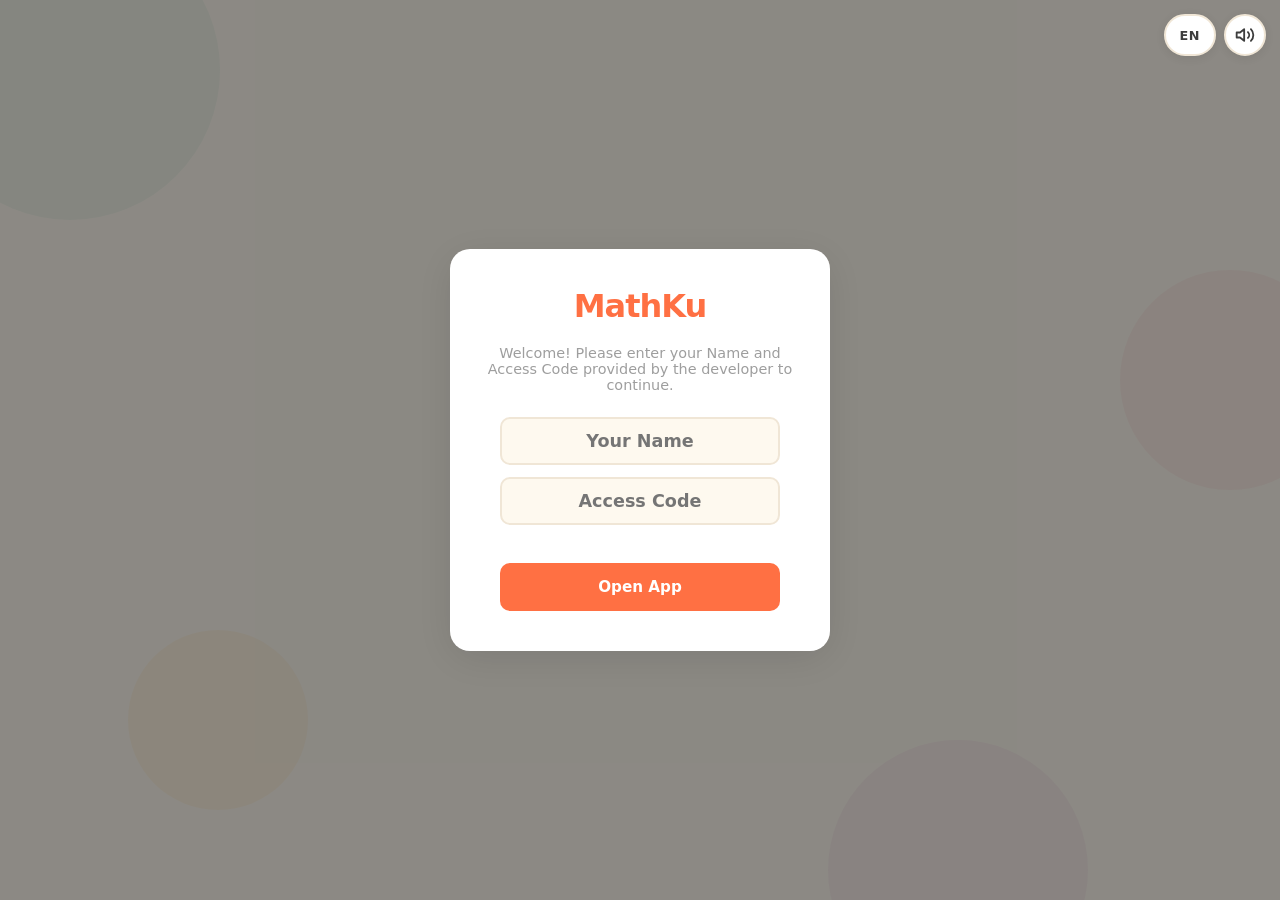
==== commit 1f4e2690: "Add files via upload" ====
--- a/index.html
+++ b/index.html
@@ -259,6 +259,12 @@
   /* Header logo & Pasang Aplikasi button */
   .home-logo{display:inline-flex;align-items:center;justify-content:center;width:54px;height:54px;border-radius:14px;background:linear-gradient(135deg,#FF7043,#EC407A,#AB47BC);box-shadow:0 4px 14px rgba(255,112,67,.3);margin-bottom:10px}
   .home-logo svg{width:34px;height:34px;display:block}
+
+  /* Language toggle button - floating top-right (next to sound) */
+  .lang-toggle{position:fixed;top:14px;right:64px;z-index:350;height:42px;padding:0 14px;border-radius:21px;border:2px solid var(--border);background:var(--card);cursor:pointer;display:flex;align-items:center;justify-content:center;box-shadow:0 2px 10px rgba(0,0,0,.08);transition:all .2s;font-family:inherit;font-weight:700;font-size:.8rem;color:var(--text)}
+  .lang-toggle:hover{transform:scale(1.05);border-color:var(--accent);box-shadow:0 4px 14px rgba(255,112,67,.2)}
+  .lang-toggle:active{transform:scale(.96)}
+  .lang-flag{letter-spacing:.5px}
 
   /* Sound toggle button - floating top-right */
   .sound-toggle{position:fixed;top:14px;right:14px;z-index:350;width:42px;height:42px;border-radius:50%;border:2px solid var(--border);background:var(--card);cursor:pointer;display:flex;align-items:center;justify-content:center;box-shadow:0 2px 10px rgba(0,0,0,.08);transition:all .2s;font-family:inherit;padding:0}
@@ -317,6 +323,11 @@
   <svg class="sound-off-line" viewBox="0 0 24 24" fill="none" stroke="currentColor" stroke-width="2.2" stroke-linecap="round" stroke-linejoin="round"><polygon points="11 5 6 9 2 9 2 15 6 15 11 19 11 5"/><line x1="23" y1="9" x2="17" y2="15"/><line x1="17" y1="9" x2="23" y2="15"/></svg>
   <span class="sound-pulse"></span>
 </button>
+
+<!-- Tombol toggle bahasa -->
+<button class="lang-toggle" id="lang-toggle" aria-label="Switch language" title="Switch language">
+  <span class="lang-flag" id="lang-flag">ID</span>
+</button>
 <div id="app">
   <div id="screen-home" class="screen"></div>
   <div id="screen-levels" class="screen"></div>
@@ -333,42 +344,42 @@
     <div class="install-head">
       <div class="install-title">
         <svg viewBox="0 0 24 24" fill="none" stroke="currentColor" stroke-width="2.2" stroke-linecap="round" stroke-linejoin="round"><path d="M21 15v4a2 2 0 0 1-2 2H5a2 2 0 0 1-2-2v-4"/><polyline points="7 10 12 15 17 10"/><line x1="12" y1="15" x2="12" y2="3"/></svg>
-        Pasang MathKu di Perangkat Anda
+        <span id="i18n-install-title">Pasang MathKu di Perangkat Anda</span>
       </div>
       <button class="install-close" id="install-close" aria-label="Tutup">&times;</button>
     </div>
-    <div class="install-intro">Pasang MathKu sebagai aplikasi agar bisa dibuka dengan satu tap, tampil layar penuh, dan tersimpan di layar utama seperti aplikasi biasa.</div>
+    <div class="install-intro" id="i18n-install-intro">Pasang MathKu sebagai aplikasi agar bisa dibuka dengan satu tap, tampil layar penuh, dan tersimpan di layar utama seperti aplikasi biasa.</div>
     <div class="install-tabs">
-      <button class="install-tab active" data-platform="android">Android</button>
-      <button class="install-tab" data-platform="ios">iPhone/iPad</button>
-      <button class="install-tab" data-platform="desktop">Komputer</button>
+      <button class="install-tab active" data-platform="android" id="i18n-tab-android">Android</button>
+      <button class="install-tab" data-platform="ios" id="i18n-tab-ios">iPhone/iPad</button>
+      <button class="install-tab" data-platform="desktop" id="i18n-tab-desktop">Komputer</button>
     </div>
 
     <div class="install-content active" data-platform="android">
-      <div class="install-step"><div class="step-num">1</div><div class="step-text">Buka aplikasi MathKu di browser <strong>Chrome</strong> di HP Android Anda.</div></div>
-      <div class="install-step"><div class="step-num">2</div><div class="step-text">Tap ikon menu <span class="step-hint">&vellip;</span> (tiga titik) di sudut kanan atas browser.</div></div>
-      <div class="install-step"><div class="step-num">3</div><div class="step-text">Pilih menu <strong>"Tambahkan ke Layar Utama"</strong> atau <strong>"Pasang aplikasi"</strong>.</div></div>
-      <div class="install-step"><div class="step-num">4</div><div class="step-text">Tekan tombol <strong>"Pasang"</strong> pada kotak konfirmasi yang muncul.</div></div>
-      <div class="install-step"><div class="step-num">5</div><div class="step-text">Selesai! Ikon MathKu kini muncul di layar utama HP Anda.</div></div>
-      <div class="install-note"><svg viewBox="0 0 24 24" fill="none" stroke="currentColor" stroke-width="2.5" stroke-linecap="round" stroke-linejoin="round"><polyline points="20 6 9 17 4 12"/></svg><span>Progres belajar tetap tersimpan otomatis meskipun aplikasi ditutup.</span></div>
+      <div class="install-step"><div class="step-num">1</div><div class="step-text" id="i18n-and1"></div></div>
+      <div class="install-step"><div class="step-num">2</div><div class="step-text" id="i18n-and2"></div></div>
+      <div class="install-step"><div class="step-num">3</div><div class="step-text" id="i18n-and3"></div></div>
+      <div class="install-step"><div class="step-num">4</div><div class="step-text" id="i18n-and4"></div></div>
+      <div class="install-step"><div class="step-num">5</div><div class="step-text" id="i18n-and5"></div></div>
+      <div class="install-note"><svg viewBox="0 0 24 24" fill="none" stroke="currentColor" stroke-width="2.5" stroke-linecap="round" stroke-linejoin="round"><polyline points="20 6 9 17 4 12"/></svg><span id="i18n-and-note"></span></div>
     </div>
 
     <div class="install-content" data-platform="ios">
-      <div class="install-step"><div class="step-num">1</div><div class="step-text">Buka aplikasi MathKu di browser <strong>Safari</strong> di iPhone atau iPad Anda.</div></div>
-      <div class="install-step"><div class="step-num">2</div><div class="step-text">Tap tombol <strong>Share</strong> <span class="step-hint">&#8599;</span> (kotak dengan panah ke atas) di bilah bawah Safari.</div></div>
-      <div class="install-step"><div class="step-num">3</div><div class="step-text">Gulir daftar ke bawah lalu pilih <strong>"Tambah ke Layar Utama"</strong>.</div></div>
-      <div class="install-step"><div class="step-num">4</div><div class="step-text">Tekan <strong>"Tambahkan"</strong> di pojok kanan atas layar.</div></div>
-      <div class="install-step"><div class="step-num">5</div><div class="step-text">Selesai! Ikon MathKu kini muncul di layar utama iPhone/iPad Anda.</div></div>
-      <div class="install-note"><svg viewBox="0 0 24 24" fill="none" stroke="currentColor" stroke-width="2.5" stroke-linecap="round" stroke-linejoin="round"><polyline points="20 6 9 17 4 12"/></svg><span>Wajib gunakan Safari. Browser lain di iOS tidak mendukung PWA.</span></div>
+      <div class="install-step"><div class="step-num">1</div><div class="step-text" id="i18n-ios1"></div></div>
+      <div class="install-step"><div class="step-num">2</div><div class="step-text" id="i18n-ios2"></div></div>
+      <div class="install-step"><div class="step-num">3</div><div class="step-text" id="i18n-ios3"></div></div>
+      <div class="install-step"><div class="step-num">4</div><div class="step-text" id="i18n-ios4"></div></div>
+      <div class="install-step"><div class="step-num">5</div><div class="step-text" id="i18n-ios5"></div></div>
+      <div class="install-note"><svg viewBox="0 0 24 24" fill="none" stroke="currentColor" stroke-width="2.5" stroke-linecap="round" stroke-linejoin="round"><polyline points="20 6 9 17 4 12"/></svg><span id="i18n-ios-note"></span></div>
     </div>
 
     <div class="install-content" data-platform="desktop">
-      <div class="install-step"><div class="step-num">1</div><div class="step-text">Buka aplikasi MathKu di browser <strong>Chrome</strong> atau <strong>Edge</strong> di komputer Anda.</div></div>
-      <div class="install-step"><div class="step-num">2</div><div class="step-text">Cari ikon install <span class="step-hint">&#8853;</span> di sisi kanan address bar, lalu klik.</div></div>
-      <div class="install-step"><div class="step-num">3</div><div class="step-text">Jika tidak ada, klik menu <span class="step-hint">&vellip;</span> (tiga titik) &raquo; <strong>"Pasang MathKu"</strong> atau <strong>"Install MathKu"</strong>.</div></div>
-      <div class="install-step"><div class="step-num">4</div><div class="step-text">Klik tombol <strong>"Pasang"</strong> pada dialog konfirmasi.</div></div>
-      <div class="install-step"><div class="step-num">5</div><div class="step-text">Selesai! MathKu terbuka di jendela terpisah dan ikonnya tersedia di desktop/taskbar.</div></div>
-      <div class="install-note"><svg viewBox="0 0 24 24" fill="none" stroke="currentColor" stroke-width="2.5" stroke-linecap="round" stroke-linejoin="round"><polyline points="20 6 9 17 4 12"/></svg><span>Aplikasi terbuka layar penuh tanpa address bar, seperti aplikasi desktop biasa.</span></div>
+      <div class="install-step"><div class="step-num">1</div><div class="step-text" id="i18n-dsk1"></div></div>
+      <div class="install-step"><div class="step-num">2</div><div class="step-text" id="i18n-dsk2"></div></div>
+      <div class="install-step"><div class="step-num">3</div><div class="step-text" id="i18n-dsk3"></div></div>
+      <div class="install-step"><div class="step-num">4</div><div class="step-text" id="i18n-dsk4"></div></div>
+      <div class="install-step"><div class="step-num">5</div><div class="step-text" id="i18n-dsk5"></div></div>
+      <div class="install-note"><svg viewBox="0 0 24 24" fill="none" stroke="currentColor" stroke-width="2.5" stroke-linecap="round" stroke-linejoin="round"><polyline points="20 6 9 17 4 12"/></svg><span id="i18n-dsk-note"></span></div>
     </div>
   </div>
 </div>
@@ -473,6 +484,273 @@
 ];
 
 var DEV_CODE = "211221"; 
+
+/* ================================================================
+   SISTEM INTERNASIONALISASI (i18n) — Bahasa Indonesia & English
+   ================================================================ */
+var LANG_KEY = 'mathku_lang';
+var currentLang = 'id';
+try {
+  var savedLang = localStorage.getItem(LANG_KEY);
+  if (savedLang === null) { savedLang = getCookie(LANG_KEY); }
+  if (savedLang === 'en' || savedLang === 'id') currentLang = savedLang;
+  // Deteksi bahasa browser jika belum ada preferensi tersimpan
+  if (!savedLang) {
+    var bl = (navigator.language || 'id').toLowerCase();
+    currentLang = bl.indexOf('en') === 0 ? 'en' : 'id';
+  }
+} catch(e) {}
+
+var I18N = {
+  id: {
+    // Akses
+    access_welcome: 'Selamat datang! Silakan masukkan Nama dan Kode Akses yang diberikan oleh pengembang untuk melanjutkan.',
+    access_name_ph: 'Nama Kamu',
+    access_code_ph: 'Kode Akses',
+    access_btn: 'Buka Aplikasi',
+    access_err_name: 'Nama tidak boleh kosong.',
+    access_err_code: 'Kode akses salah!',
+    access_granted_title: 'Akses Diberikan!',
+    access_granted_desc: 'Halo <strong>{name}</strong>, selamat memulai. Mari biasakan berdoa sebelum memulai pelajaran.',
+    access_continue: 'Lanjut',
+    // Home
+    home_subtitle: 'Halo {name}, Belajar Berhitung Jadi Menyenangkan',
+    home_install_btn: 'Pasang Aplikasi',
+    home_save_indicator: '\u2713 Progres tersimpan otomatis',
+    home_ujian_count: '7 kategori ujian',
+    home_all_done: 'Semua level selesai',
+    home_reset_btn: 'Reset Semua Progress',
+    home_reset_confirm: 'Yakin hapus semua progress?',
+    home_reset_yes: 'Hapus',
+    home_reset_no: 'Batal',
+    home_footer: '© 2026 MathKu 1.0.25 (Beta) · PWA Edition | Hak Cipta Dilindungi.<br>Dibuat dengan ❤️ untuk pendidikan anak Indonesia.',
+    // Level page
+    level_desc: 'Skor >70% untuk bintang. 3 bintang untuk naik level.',
+    ujian_level_desc: 'Kuis dari semua level setiap kategori \u2022 10 soal \u2022 Waktu berbeda per kategori',
+    // Quiz
+    quiz_prepare: 'Persiapan Ujian',
+    quiz_exam_title: 'Ujian: {name}',
+    quiz_exam_time: '<strong>\u23F1 Waktu Ujian:</strong> Kamu punya waktu <strong>{time} menit</strong> untuk mengerjakan 10 soal. Kerjakan dengan cepat tapi teliti!',
+    quiz_exam_pray: '<strong>"Ya Allah, berkahilah ilmu yang kau berikan padaku."',
+    quiz_exam_start: 'Ujian dimulai dalam:',
+    quiz_countdown_go: 'Mulai!',
+    quiz_question: 'Soal {n} / {total}',
+    quiz_count_emoji: 'Berapa jumlahnya?',
+    quiz_input_placeholder: '?',
+    quiz_submit: 'Jawab',
+    quiz_correct: 'Benar, {name}!',
+    quiz_wrong: 'Salah, {name}',
+    quiz_answer: 'Jawaban: {ans}',
+    // Result
+    result_score_label: 'Skor',
+    result_correct_count: '{cor} dari {total} benar',
+    result_level: 'Level {lv}',
+    result_time: 'Waktu: {time}',
+    result_stars_hint: 'Kumpulkan 3 bintang (skor >70%) sebanyak {n}x lagi',
+    result_level_unlocked: 'Level {lv} sudah terbuka!',
+    result_cat_done: 'Semua level {name} selesai!',
+    result_msg_3stars: 'Kamu sudah 3 bintang!',
+    result_msg_stars_left: ' {n} bintang lagi.',
+    result_msg_exam_done: ' Ujian {name} selesai!',
+    result_msg_need_score: ' Butuh skor >70% untuk bintang.',
+    result_retry: 'Latihan Lagi',
+    result_back: 'Kembali',
+    // Celebration
+    celeb_level_up: 'Kamu naik ke <strong>Level {lv}</strong> di kategori {name}!',
+    celeb_cat_done: 'Semua level <strong>{name}</strong> selesai!',
+    celeb_continue: 'Lanjut',
+    // Toast
+    toast_saved: 'Progres tersimpan',
+    toast_installed: 'MathKu terpasang! Cari di layar utama.',
+    toast_install_success: 'MathKu berhasil dipasang!',
+    // Modal install
+    install_title: 'Pasang MathKu di Perangkat Anda',
+    install_intro: 'Pasang MathKu sebagai aplikasi agar bisa dibuka dengan satu tap, tampil layar penuh, dan tersimpan di layar utama seperti aplikasi biasa.',
+    install_close: 'Tutup',
+    install_tab_android: 'Android',
+    install_tab_ios: 'iPhone/iPad',
+    install_tab_desktop: 'Komputer',
+    // Android steps
+    and_step1: 'Buka aplikasi MathKu di browser <strong>Chrome</strong> di HP Android Anda.',
+    and_step2: 'Tap ikon menu <span class="step-hint">&vellip;</span> (tiga titik) di sudut kanan atas browser.',
+    and_step3: 'Pilih menu <strong>"Tambahkan ke Layar Utama"</strong> atau <strong>"Pasang aplikasi"</strong>.',
+    and_step4: 'Tekan tombol <strong>"Pasang"</strong> pada kotak konfirmasi yang muncul.',
+    and_step5: 'Selesai! Ikon MathKu kini muncul di layar utama HP Anda.',
+    and_note: 'Progres belajar tetap tersimpan otomatis meskipun aplikasi ditutup.',
+    // iOS steps
+    ios_step1: 'Buka aplikasi MathKu di browser <strong>Safari</strong> di iPhone atau iPad Anda.',
+    ios_step2: 'Tap tombol <strong>Share</strong> <span class="step-hint">&#8599;</span> (kotak dengan panah ke atas) di bilah bawah Safari.',
+    ios_step3: 'Gulir daftar ke bawah lalu pilih <strong>"Tambah ke Layar Utama"</strong>.',
+    ios_step4: 'Tekan <strong>"Tambahkan"</strong> di pojok kanan atas layar.',
+    ios_step5: 'Selesai! Ikon MathKu kini muncul di layar utama iPhone/iPad Anda.',
+    ios_note: 'Wajib gunakan Safari. Browser lain di iOS tidak mendukung PWA.',
+    // Desktop steps
+    dsk_step1: 'Buka aplikasi MathKu di browser <strong>Chrome</strong> atau <strong>Edge</strong> di komputer Anda.',
+    dsk_step2: 'Cari ikon install <span class="step-hint">&#8853;</span> di sisi kanan address bar, lalu klik.',
+    dsk_step3: 'Jika tidak ada, klik menu <span class="step-hint">&vellip;</span> (tiga titik) &raquo; <strong>"Pasang MathKu"</strong> atau <strong>"Install MathKu"</strong>.',
+    dsk_step4: 'Klik tombol <strong>"Pasang"</strong> pada dialog konfirmasi.',
+    dsk_step5: 'Selesai! MathKu terbuka di jendela terpisah dan ikonnya tersedia di desktop/taskbar.',
+    dsk_note: 'Aplikasi terbuka layar penuh tanpa address bar, seperti aplikasi desktop biasa.',
+    // Category names
+    cat_mencacah: 'Mencacah',
+    cat_penjumlahan: 'Penjumlahan',
+    cat_pengurangan: 'Pengurangan',
+    cat_jumlah_kurang: 'Jumlah & Kurang',
+    cat_perkalian: 'Perkalian',
+    cat_pembagian: 'Pembagian',
+    cat_kali_bagi: 'Kali & Bagi',
+    cat_advance: 'Advance',
+    cat_ujian: 'Ujian',
+    // Motivasi
+    msg_lu: ['Luar biasa, {nama}!','Hebat sekali, {nama}!','Kamu menakjubkan, {nama}!','Fantastis, {nama}!','Keren banget, {nama}!'],
+    msg_cd: ['Juara Matematika, {nama}!','Master sejati, {nama}!','Luar biasa hebat, {nama}!','Luar biasa pintar, {nama}!'],
+    msg_g: ['Bagus sekali, {nama}!','Kerja kerasmu membuahkan hasil, {nama}!','Terus semangat, {nama}!','Hampir sampai, {nama}!'],
+    msg_ta: ['Jangan menyerah, {nama}!','Kamu pasti bisa, {nama}!','Terus berlatih ya, {nama}!','Semangat terus, {nama}!']
+  },
+  en: {
+    // Access
+    access_welcome: 'Welcome! Please enter your Name and Access Code provided by the developer to continue.',
+    access_name_ph: 'Your Name',
+    access_code_ph: 'Access Code',
+    access_btn: 'Open App',
+    access_err_name: 'Name cannot be empty.',
+    access_err_code: 'Wrong access code!',
+    access_granted_title: 'Access Granted!',
+    access_granted_desc: 'Hello <strong>{name}</strong>, welcome aboard. Let\u2019s make a habit of praying before starting the lesson.',
+    access_continue: 'Continue',
+    // Home
+    home_subtitle: 'Hi {name}, Learning Math Becomes Fun',
+    home_install_btn: 'Install App',
+    home_save_indicator: '\u2713 Progress auto-saved',
+    home_ujian_count: '7 exam categories',
+    home_all_done: 'All levels completed',
+    home_reset_btn: 'Reset All Progress',
+    home_reset_confirm: 'Sure to delete all progress?',
+    home_reset_yes: 'Delete',
+    home_reset_no: 'Cancel',
+    home_footer: '© 2026 MathKu 1.0.25 (Beta) · PWA Edition | All Rights Reserved.<br>Made with ❤️ for Indonesian children\u2019s education.',
+    // Level page
+    level_desc: 'Score >70% for a star. 3 stars to unlock next level.',
+    ujian_level_desc: 'Quiz from all levels of each category \u2022 10 questions \u2022 Different time per category',
+    // Quiz
+    quiz_prepare: 'Exam Preparation',
+    quiz_exam_title: 'Exam: {name}',
+    quiz_exam_time: '<strong>\u23F1 Exam Time:</strong> You have <strong>{time} minutes</strong> to complete 10 questions. Work quickly but carefully!',
+    quiz_exam_pray: '<strong>"O Allah, bless the knowledge You have given me."',
+    quiz_exam_start: 'Exam starts in:',
+    quiz_countdown_go: 'Go!',
+    quiz_question: 'Question {n} / {total}',
+    quiz_count_emoji: 'How many are there?',
+    quiz_input_placeholder: '?',
+    quiz_submit: 'Answer',
+    quiz_correct: 'Correct, {name}!',
+    quiz_wrong: 'Wrong, {name}',
+    quiz_answer: 'Answer: {ans}',
+    // Result
+    result_score_label: 'Score',
+    result_correct_count: '{cor} of {total} correct',
+    result_level: 'Level {lv}',
+    result_time: 'Time: {time}',
+    result_stars_hint: 'Collect 3 stars (score >70%) {n} more time(s)',
+    result_level_unlocked: 'Level {lv} is unlocked!',
+    result_cat_done: 'All {name} levels completed!',
+    result_msg_3stars: 'You got 3 stars!',
+    result_msg_stars_left: ' {n} more star(s) to go.',
+    result_msg_exam_done: ' Exam {name} completed!',
+    result_msg_need_score: ' Need score >70% for a star.',
+    result_retry: 'Practice Again',
+    result_back: 'Back',
+    // Celebration
+    celeb_level_up: 'You advanced to <strong>Level {lv}</strong> in {name}!',
+    celeb_cat_done: 'All <strong>{name}</strong> levels completed!',
+    celeb_continue: 'Continue',
+    // Toast
+    toast_saved: 'Progress saved',
+    toast_installed: 'MathKu installed! Find it on your home screen.',
+    toast_install_success: 'MathKu successfully installed!',
+    // Modal install
+    install_title: 'Install MathKu on Your Device',
+    install_intro: 'Install MathKu as an app so you can open it with one tap, view it full screen, and have it saved on your home screen like a regular app.',
+    install_close: 'Close',
+    install_tab_android: 'Android',
+    install_tab_ios: 'iPhone/iPad',
+    install_tab_desktop: 'Computer',
+    // Android steps
+    and_step1: 'Open the MathKu app in the <strong>Chrome</strong> browser on your Android phone.',
+    and_step2: 'Tap the menu icon <span class="step-hint">&vellip;</span> (three dots) in the top right corner of the browser.',
+    and_step3: 'Select <strong>"Add to Home screen"</strong> or <strong>"Install app"</strong>.',
+    and_step4: 'Press the <strong>"Install"</strong> button in the confirmation box that appears.',
+    and_step5: 'Done! The MathKu icon now appears on your phone\u2019s home screen.',
+    and_note: 'Learning progress is still auto-saved even when the app is closed.',
+    // iOS steps
+    ios_step1: 'Open the MathKu app in the <strong>Safari</strong> browser on your iPhone or iPad.',
+    ios_step2: 'Tap the <strong>Share</strong> button <span class="step-hint">&#8599;</span> (box with up arrow) in Safari\u2019s bottom bar.',
+    ios_step3: 'Scroll down the list and select <strong>"Add to Home Screen"</strong>.',
+    ios_step4: 'Press <strong>"Add"</strong> in the top right corner of the screen.',
+    ios_step5: 'Done! The MathKu icon now appears on your iPhone/iPad home screen.',
+    ios_note: 'Safari is required. Other browsers on iOS do not support PWA.',
+    // Desktop steps
+    dsk_step1: 'Open the MathKu app in <strong>Chrome</strong> or <strong>Edge</strong> browser on your computer.',
+    dsk_step2: 'Find the install icon <span class="step-hint">&#8853;</span> on the right side of the address bar, then click it.',
+    dsk_step3: 'If not present, click the menu <span class="step-hint">&vellip;</span> (three dots) &raquo; <strong>"Install MathKu"</strong>.',
+    dsk_step4: 'Click the <strong>"Install"</strong> button in the confirmation dialog.',
+    dsk_step5: 'Done! MathKu opens in a separate window and its icon is available on desktop/taskbar.',
+    dsk_note: 'The app opens full screen without an address bar, like a regular desktop app.',
+    // Category names
+    cat_mencacah: 'Counting',
+    cat_penjumlahan: 'Addition',
+    cat_pengurangan: 'Subtraction',
+    cat_jumlah_kurang: 'Add & Subtract',
+    cat_perkalian: 'Multiplication',
+    cat_pembagian: 'Division',
+    cat_kali_bagi: 'Multiply & Divide',
+    cat_advance: 'Advanced',
+    cat_ujian: 'Exam',
+    // Motivasi
+    msg_lu: ['Amazing, {nama}!','Great job, {nama}!','You\u2019re incredible, {nama}!','Fantastic, {nama}!','Awesome, {nama}!'],
+    msg_cd: ['Math Champion, {nama}!','True Master, {nama}!','Outstanding, {nama}!','Brilliant, {nama}!'],
+    msg_g: ['Well done, {nama}!','Your hard work paid off, {nama}!','Keep it up, {nama}!','Almost there, {nama}!'],
+    msg_ta: ['Don\u2019t give up, {nama}!','You can do it, {nama}!','Keep practicing, {nama}!','Stay spirited, {nama}!']
+  }
+};
+
+// Helper: terjemahkan key, support placeholder {var}
+function t(key, vars) {
+  var dict = I18N[currentLang] || I18N.id;
+  var s = dict[key];
+  if (s === undefined) s = I18N.id[key];
+  if (s === undefined) return key;
+  if (vars) {
+    for (var k in vars) {
+      if (vars.hasOwnProperty(k)) {
+        s = s.replace(new RegExp('\\{' + k + '\\}', 'g'), vars[k]);
+      }
+    }
+  }
+  return s;
+}
+
+// Helper: terjemahkan nama kategori
+function tCat(id) {
+  return t('cat_' + id);
+}
+
+// Helper: ambil array motivasi sesuai bahasa
+function tMsgArr(key) {
+  return I18N[currentLang][key] || I18N.id[key];
+}
+
+function setLang(lang) {
+  if (lang !== 'id' && lang !== 'en') return;
+  currentLang = lang;
+  try { localStorage.setItem(LANG_KEY, lang); } catch(e) {}
+  try { setCookie(LANG_KEY, lang, 365); } catch(e) {}
+  // Update flag button
+  var flag = document.getElementById('lang-flag');
+  if (flag) flag.textContent = lang === 'id' ? 'ID' : 'EN';
+  // Update html lang attribute
+  document.documentElement.lang = lang;
+}
 
 /* ================================================================
    SOUND ENGINE — Web Audio API (melodi original, lisensi terbuka)
@@ -679,6 +957,7 @@
 // Fungsi pembantu global
 function snd(name) { SoundEngine.play(name); }
 
+var MSG_LU=[],MSG_CD=[],MSG_G=[],MSG_TA=[]; // Legacy placeholders - sekarang via tMsgArr()
 var FRUIT_E=['\uD83C\uDF4E','\uD83C\uDF4A','\uD83C\uDF4B','\uD83C\uDF4C','\uD83C\uDF47','\uD83C\uDF49','\uD83C\uDF53','\uD83C\uDF45','\uD83C\uDF46','\uD83C\uDF3D'];
 var ANIMAL_E=['\uD83D\uDC36','\uD83D\uDC31','\uD83D\uDC30','\uD83D\uDC39','\uD83D\uDC38','\uD83D\uDC2F','\uD83D\uDC37','\uD83D\uDC35','\uD83D\uDC34','\uD83D\uDC3B'];
 var MSG_LU=['Luar biasa, {nama}!','Hebat sekali, {nama}!','Kamu menakjubkan, {nama}!','Fantastis, {nama}!','Keren banget, {nama}!'];
@@ -697,8 +976,10 @@
 
 function ri(a,b){return Math.floor(Math.random()*(b-a+1))+a;}
 function pk(a){return a[ri(0,a.length-1)];}
-function getName() { return progress.userName || "Kamu"; }
+function getName() { return progress.userName || (currentLang === 'en' ? 'You' : 'Kamu'); }
 function pkN(arr) { return pk(arr).replace(/{nama}/g, getName()); }
+// Helper baru: ambil pesan motivasi sesuai bahasa aktif
+function pkMsg(key) { return pk(tMsgArr(key)).replace(/{nama}/g, getName()); }
 function comp(a,op,b){if(op==='+')return a+b;if(op==='\u2212'||op==='-')return a-b;if(op==='\u00D7'||op==='*')return a*b;if(op==='\u00F7'||op==='/')return b!==0?a/b:NaN;return NaN;}
 function isPI(n){return typeof n==='number'&&isFinite(n)&&n>0&&Number.isInteger(n);}
 function sg(fn,mt){mt=mt||200;for(var i=0;i<mt;i++){try{var r=fn();if(r&&typeof r.answer==='number'&&isPI(r.answer)&&r.question)return r;}catch(e){}}return{question:'1 + 1',answer:2};}
@@ -830,11 +1111,11 @@
   var ov = document.getElementById('overlay');
   var h = '<div class="celeb-card" style="max-width:380px; text-align:center;">';
   h += '<div class="home-title" style="font-size:2rem; margin-bottom:20px; -webkit-text-fill-color: var(--accent); background: none;">MathKu</div>';
-  h += '<div style="font-size:.9rem; color:var(--text-light); margin-bottom:24px;">Selamat datang! Silakan masukkan Nama dan Kode Akses yang diberikan oleh pengembang untuk melanjutkan. <a href="https://lynk.id/qafstudio">Minta akses</a></div>';
-  h += '<input type="text" id="access-name" class="quiz-input" placeholder="Nama Kamu" style="margin-bottom:12px; width:100%; max-width:280px; height:48px; font-size:1.1rem;">';
-  h += '<input type="text" id="access-code" class="quiz-input" placeholder="Kode Akses" style="margin-bottom:12px; width:100%; max-width:280px; height:48px; font-size:1.1rem;">';
+  h += '<div style="font-size:.9rem; color:var(--text-light); margin-bottom:24px;">'+t('access_welcome')+'</div>';
+  h += '<input type="text" id="access-name" class="quiz-input" placeholder="'+t('access_name_ph')+'" style="margin-bottom:12px; width:100%; max-width:280px; height:48px; font-size:1.1rem;">';
+  h += '<input type="text" id="access-code" class="quiz-input" placeholder="'+t('access_code_ph')+'" inputmode="numeric" maxlength="6" style="margin-bottom:12px; width:100%; max-width:280px; height:48px; font-size:1.1rem;">';
   h += '<div id="access-error" style="color:var(--danger); font-size:.85rem; height:18px; margin-bottom:8px;"></div>';
-  h += '<button class="btn btn-primary" id="access-btn" style="width:100%; max-width:280px;">Buka Aplikasi</button>';
+  h += '<button class="btn btn-primary" id="access-btn" style="width:100%; max-width:280px;">'+t('access_btn')+'</button>';
   h += '</div>';
   ov.innerHTML = h;
   ov.classList.add('show');
@@ -844,11 +1125,11 @@
     var code = document.getElementById('access-code').value.trim();
 
     if (!name) {
-      document.getElementById('access-error').textContent = 'Nama tidak boleh kosong.';
+      document.getElementById('access-error').textContent = t('access_err_name');
       return;
     }
     if (code !== DEV_CODE) {
-      document.getElementById('access-error').textContent = 'Kode akses salah!';
+      document.getElementById('access-error').textContent = t('access_err_code');
       document.getElementById('access-code').classList.add('anim-shake');
       setTimeout(function(){ document.getElementById('access-code').classList.remove('anim-shake'); }, 400);
       return;
@@ -863,9 +1144,9 @@
 
     ov.innerHTML = '<div class="celeb-card" style="max-width:380px; text-align:center;">' +
                    '<div class="celeb-trophy" style="background:#E8F5E9"><svg width="40" height="40" viewBox="0 0 24 24" fill="#4CAF50"><path d="M9 16.17L4.83 12l-1.42 1.41L9 19 21 7l-1.41-1.41z"/></svg></div>' +
-                   '<div class="celeb-title" style="color:#4CAF50">Akses Diberikan!</div>' +
-                   '<div class="celeb-desc">Halo <strong>'+name+'</strong>, selamat memulai. Mari biasakan berdoa sebelum memulai pelajaran.</div>' +
-                   '<button class="btn btn-primary" id="access-continue" style="width:100%">Lanjut</button></div>';
+                   '<div class="celeb-title" style="color:#4CAF50">'+t('access_granted_title')+'</div>' +
+                   '<div class="celeb-desc">'+t('access_granted_desc',{name:name})+'</div>' +
+                   '<button class="btn btn-primary" id="access-continue" style="width:100%">'+t('access_continue')+'</button></div>';
 
     document.getElementById('access-continue').addEventListener('click', function() {
       ov.classList.remove('show');
@@ -878,7 +1159,7 @@
   var el=document.getElementById('screen-home');
   // Sambutan ringan saat tiba di home (jika baru saja login)
   if(!renderHome._welcomed){renderHome._welcomed=true;setTimeout(function(){snd('welcome');},300);}
-  var h='<header class="home-header"><div class="home-logo"><svg viewBox="0 0 64 64" xmlns="http://www.w3.org/2000/svg"><defs><linearGradient id="hl" x1="0%25" y1="0%25" x2="100%25" y2="100%25"><stop offset="0%25" stop-color="#FFFFFF"/><stop offset="100%25" stop-color="#FFE0B2"/></linearGradient></defs><text x="32" y="44" font-family="Arial,sans-serif" font-size="28" font-weight="900" text-anchor="middle" fill="url(#hl)">1+2</text></svg></div><div class="home-title">MathKu</div><div class="home-subtitle">Halo '+getName()+', Belajar Berhitung Jadi Menyenangkan</div><button class="btn-install" id="btn-install"><svg viewBox="0 0 24 24" fill="none" stroke="currentColor" stroke-width="2.4" stroke-linecap="round" stroke-linejoin="round"><path d="M21 15v4a2 2 0 0 1-2 2H5a2 2 0 0 1-2-2v-4"/><polyline points="7 10 12 15 17 10"/><line x1="12" y1="15" x2="12" y2="3"/></svg>Pasang Aplikasi</button><div class="save-indicator" id="save-ind">\u2713 Progres tersimpan otomatis</div></header><div class="cat-grid">';
+  var h='<header class="home-header"><div class="home-logo"><svg viewBox="0 0 64 64" xmlns="http://www.w3.org/2000/svg"><defs><linearGradient id="hl" x1="0%25" y1="0%25" x2="100%25" y2="100%25"><stop offset="0%25" stop-color="#FFFFFF"/><stop offset="100%25" stop-color="#FFE0B2"/></linearGradient></defs><text x="32" y="44" font-family="Arial,sans-serif" font-size="28" font-weight="900" text-anchor="middle" fill="url(#hl)">1+2</text></svg></div><div class="home-title">MathKu</div><div class="home-subtitle">'+t('home_subtitle',{name:getName()})+'</div><button class="btn-install" id="btn-install"><svg viewBox="0 0 24 24" fill="none" stroke="currentColor" stroke-width="2.4" stroke-linecap="round" stroke-linejoin="round"><path d="M21 15v4a2 2 0 0 1-2 2H5a2 2 0 0 1-2-2v-4"/><polyline points="7 10 12 15 17 10"/><line x1="12" y1="15" x2="12" y2="3"/></svg>'+t('home_install_btn')+'</button><div class="save-indicator" id="save-ind">'+t('home_save_indicator')+'</div></header><div class="cat-grid">';
   for(var i=0;i<CATS.length;i++){
     var c=CATS[i],p=progress[c.id],ts=0;
     for(var j=1;j<=c.maxLv;j++)ts+=Math.min(p.stars[j],3);
@@ -887,13 +1168,13 @@
     var ic=c.isEmoji?'cat-icon cat-icon-emoji':'cat-icon';
     h+='<div class="cat-card'+(done?' completed':'')+'" data-cat="'+c.id+'">';
     h+='<div class="'+ic+'" style="background:'+c.color+'">'+c.icon+'</div>';
-    h+='<div class="cat-name">'+c.name+'</div>';
-    if(c.id==='ujian')h+='<div class="cat-progress">7 kategori ujian</div>';
-    else if(done)h+='<div class="cat-progress">Semua level selesai</div>';
-    else h+='<div class="cat-progress">Level '+p.unlocked+' / '+c.maxLv+'</div>';
+    h+='<div class="cat-name">'+tCat(c.id)+'</div>';
+    if(c.id==='ujian')h+='<div class="cat-progress">'+t('home_ujian_count')+'</div>';
+    else if(done)h+='<div class="cat-progress">'+t('home_all_done')+'</div>';
+    else h+='<div class="cat-progress">'+t('result_level',{lv:p.unlocked})+' / '+c.maxLv+'</div>';
     h+='<div class="cat-bar"><div class="cat-bar-fill" style="width:'+pct+'%;background:'+c.color+'"></div></div></div>';
   }
-  h+='</div><footer class="home-footer"><button class="btn-reset" id="btn-reset">Reset Semua Progress</button><div id="reset-area"></div><div style="margin-top: 20px; font-size: 0.7rem; color: var(--text-light); text-align: center; line-height: 1.5; opacity: 0.8;">© 2026 Mathku 1.0.24 (Beta) | Hak Cipta Dilindungi.<br>Dibuat dengan ❤️ untuk pendidikan anak Indonesia.</div></footer>';
+  h+='</div><footer class="home-footer"><button class="btn-reset" id="btn-reset">'+t('home_reset_btn')+'</button><div id="reset-area"></div><div style="margin-top: 20px; font-size: 0.7rem; color: var(--text-light); text-align: center; line-height: 1.5; opacity: 0.8;">'+t('home_footer')+'</div></footer>';
   el.innerHTML=h;
   var cards=el.querySelectorAll('.cat-card');
   for(var i=0;i<cards.length;i++){(function(cd){cd.addEventListener('click',function(){var id=cd.getAttribute('data-cat');if(id==='ujian')openUjLevels();else openLevels(id);});})(cards[i]);}
@@ -911,7 +1192,7 @@
         if(choice.outcome === 'accepted'){
           // Tampilkan toast sukses
           var toast = document.getElementById('save-toast');
-          if(toast){toast.textContent='MathKu terpasang! Cari di layar utama.';toast.classList.add('show');setTimeout(function(){toast.classList.remove('show');toast.textContent='Progres tersimpan';},3000);}
+          if(toast){toast.textContent=t('toast_installed');toast.classList.add('show');setTimeout(function(){toast.classList.remove('show');toast.textContent=t('toast_saved');},3000);}
         }
       }).catch(function(e){console.warn('[PWA] Install prompt error:', e);});
     } else {
@@ -921,7 +1202,7 @@
     }
   });
   document.getElementById('btn-reset').addEventListener('click',function(){
-    document.getElementById('reset-area').innerHTML='<div class="reset-confirm"><span>Yakin hapus semua progress?</span><button id="ry">Hapus</button><button class="btn-cancel" id="rn">Batal</button></div>';
+    document.getElementById('reset-area').innerHTML='<div class="reset-confirm"><span>'+t('home_reset_confirm')+'</span><button id="ry">'+t('home_reset_yes')+'</button><button class="btn-cancel" id="rn">'+t('home_reset_no')+'</button></div>';
     document.getElementById('ry').addEventListener('click',function(){
       var name = progress.userName;
       var access = progress.accessGranted;
@@ -940,8 +1221,8 @@
   var co=null;for(var i=0;i<CATS.length;i++){if(CATS[i].id===catId){co=CATS[i];break;}}if(!co)return;
   curCat=co;var el=document.getElementById('screen-levels'),p=progress[catId];
   var h='<div class="level-header"><button class="btn-back" id="bbl">\u2190</button>';
-  h+='<div class="level-title" style="color:'+co.color+'">'+co.name+'</div></div>';
-  h+='<div class="level-desc">Skor >70% untuk bintang. 3 bintang untuk naik level.</div><div class="level-grid">';
+  h+='<div class="level-title" style="color:'+co.color+'">'+tCat(catId)+'</div></div>';
+  h+='<div class="level-desc">'+t('level_desc')+'</div><div class="level-grid">';
   for(var i=1;i<=co.maxLv;i++){
     var ul=i<=p.unlocked,st=p.stars[i]||0,ic=i===p.unlocked&&st<3;
     var cls='level-node'+(ul?'':' locked')+(ic?' current':'');
@@ -959,15 +1240,15 @@
   var co=null;for(var i=0;i<CATS.length;i++){if(CATS[i].id==='ujian'){co=CATS[i];break;}}
   curCat=co;var el=document.getElementById('screen-levels'),p=progress['ujian'];
   var h='<div class="level-header"><button class="btn-back" id="bbl">\u2190</button>';
-  h+='<div class="level-title" style="color:'+co.color+'">'+co.name+'</div></div>';
-  h+='<div class="level-desc">Kuis dari semua level setiap kategori \u2022 10 soal \u2022 Waktu berbeda per kategori</div>';
+  h+='<div class="level-title" style="color:'+co.color+'">'+tCat('ujian')+'</div></div>';
+  h+='<div class="level-desc">'+t('ujian_level_desc')+'</div>';
   h+='<div class="level-grid" style="grid-template-columns:repeat(auto-fill,minmax(100px,1fr))">';
   for(var i=0;i<UJ_SEC.length;i++){
     var sec=UJ_SEC[i],st=p.stars[i+1]||0;
     h+='<div class="level-node'+(st>=3?' current':'')+'" data-ujidx="'+i+'">';
     h+='<div class="level-circle" style="background:'+sec.color+'">'+(i+1)+'</div>';
     h+='<div class="level-stars">';for(var s=0;s<3;s++)h+=s<st?'\u2605':'\u2606';h+='</div>';
-    h+='<div class="level-label" style="color:'+sec.color+';font-weight:600">'+sec.name+' ('+sec.time+'m)</div></div>';
+    h+='<div class="level-label" style="color:'+sec.color+';font-weight:600">'+tCat(sec.id)+' ('+sec.time+'m)</div></div>';
   }
   h+='</div>';el.innerHTML=h;sw('screen-levels');
   document.getElementById('bbl').addEventListener('click',function(){renderHome();});
@@ -996,17 +1277,18 @@
   if(examIntroIntv) clearInterval(examIntroIntv);
   var sec = UJ_SEC[si];
   var el = document.getElementById('screen-quiz');
+  var secName = tCat(sec.id);
   
   var h = '<div class="quiz-top"><div class="quiz-top-left"><button class="btn-back" id="bqq">\u2190</button>';
-  h+='<span class="quiz-progress-text">Persiapan Ujian</span></div></div>';
+  h+='<span class="quiz-progress-text">'+t('quiz_prepare')+'</span></div></div>';
   h+='<div class="quiz-card" style="text-align:center; justify-content:center;">';
   h+='<div style="font-size:2.5rem; margin-bottom:10px;">\uD83D\uDCDD</div>';
-  h+='<div class="result-msg" style="margin-bottom:16px; font-size:1.3rem;">Ujian: '+sec.name+'</div>';
+  h+='<div class="result-msg" style="margin-bottom:16px; font-size:1.3rem;">'+t('quiz_exam_title',{name:secName})+'</div>';
   h+='<div style="text-align:left; background:var(--bg-alt); padding:16px; border-radius:12px; max-width:340px; margin-bottom:20px; font-size:.9rem; line-height:1.6;">';
-  h+='<p style="margin-bottom:10px;"><strong>\u23F1 Waktu Ujian:</strong> Kamu punya waktu <strong>'+sec.time+' menit</strong> untuk mengerjakan 10 soal. Kerjakan dengan cepat tapi teliti!</p>';
-  h+='<p style="margin-bottom:0;"><strong>"Ya Allah, berkahilah ilmu yang kau berikan padaku."</p>';
+  h+='<p style="margin-bottom:10px;">'+t('quiz_exam_time',{time:sec.time})+'</p>';
+  h+='<p style="margin-bottom:0;">'+t('quiz_exam_pray')+'</p>';
   h+='</div>';
-  h+='<div style="font-size:.95rem; color:var(--text-light); margin-bottom:4px;">Ujian dimulai dalam:</div>';
+  h+='<div style="font-size:.95rem; color:var(--text-light); margin-bottom:4px;">'+t('quiz_exam_start')+'</div>';
   h+='<div id="countdown-timer" class="anim-pop" style="font-size:4rem; font-weight:900; color:var(--accent); margin:0;">5</div>';
   h+='</div>';
   el.innerHTML = h;
@@ -1030,7 +1312,7 @@
       // Bunyi tick setiap detik countdown (5,4,3,2,1)
       snd('tick');
     } else if (cd === 0) {
-      cdEl.textContent = "Mulai!";
+      cdEl.textContent = t('quiz_countdown_go');
       cdEl.style.color = "var(--success)";
       cdEl.classList.remove('anim-pop');
       void cdEl.offsetWidth;
@@ -1052,27 +1334,27 @@
 function renderQuiz(){
   quizLock=false;var el=document.getElementById('screen-quiz');var q=quizQ[quizIdx];var tq=quizQ.length;
   var h='<div class="quiz-top"><div class="quiz-top-left"><button class="btn-back" id="bqq">\u2190</button>';
-  h+='<span class="quiz-progress-text">Soal '+(quizIdx+1)+' / '+tq+'</span></div>';
+  h+='<span class="quiz-progress-text">'+t('quiz_question',{n:(quizIdx+1),total:tq})+'</span></div>';
   h+='<div style="display:flex;align-items:center;gap:8px">';
   if(isUjian)h+='<span class="quiz-timer" id="qt">'+fmtT(timeLeft)+'</span>';
   h+='<span class="quiz-cat-badge" style="background:'+curCat.color+'">';
-  if(isUjian){h+=UJ_SEC[ujSecIdx].name;if(q.level)h+=' Lv.'+q.level;}else h+='Lv.'+curLv;
+  if(isUjian){h+=tCat(UJ_SEC[ujSecIdx].id);if(q.level)h+=' Lv.'+q.level;}else h+='Lv.'+curLv;
   h+='</span></div></div>';
   h+='<div class="quiz-dots" style="margin-bottom:8px">';
-  var dotCount=tq<=15?tq:10;for(var i=0;i<dotCount;i++){var cls='quiz-dot';if(i<quizIdx)cls+=quizAns[i]?' done':' wrong';else if(i===quizIdx)cls+=' current';h+='<div class="'+cls+'"></div>';}
+  var dotCount=tq<=15?tq:10;for(var i=0;i<dotCount;i++){var cls='quiz-dot';if(i<quizIdx)cls+=quizAns[i]?' done':' wrong';else if(i===quizIdx)cls+=' current';h+='<div class="'+cls+'"></div>';} 
   h+='</div><div class="quiz-card" id="qc">';
-  if(q.emojiOnly){h+='<div class="quiz-emoji-area">'+q.question+'</div><div class="quiz-question" style="font-size:1.4rem;">Berapa jumlahnya?</div>';}
+  if(q.emojiOnly){h+='<div class="quiz-emoji-area">'+q.question+'</div><div class="quiz-question" style="font-size:1.4rem;">'+t('quiz_count_emoji')+'</div>';}
   else if(q.isEmoji&&q.emojiDisplay){h+='<div class="quiz-emoji-area">'+q.emojiDisplay+'</div><div class="quiz-question">'+q.question+' = ?</div>';}
   else h+='<div class="quiz-question">'+q.question+' = ?</div>';
-  h+='<div class="quiz-input-wrap"><input type="text" class="quiz-input" id="qi" inputmode="numeric" autocomplete="off" placeholder="?"><button class="btn-submit" id="qs">Jawab</button></div>';
+  h+='<div class="quiz-input-wrap"><input type="text" class="quiz-input" id="qi" inputmode="numeric" autocomplete="off" placeholder="'+t('quiz_input_placeholder')+'"><button class="btn-submit" id="qs">'+t('quiz_submit')+'</button></div>';
   h+='<div class="quiz-feedback" id="qf"><div class="feedback-icon" id="fi"></div><div class="feedback-text" id="ft"></div><div class="feedback-answer" id="fa"></div></div></div>';
   el.innerHTML=h;
   var inp=document.getElementById('qi'),btn=document.getElementById('qs');
   setTimeout(function(){inp.focus();},150);
   inp.addEventListener('input',function(){this.value=this.value.replace(/[^0-9]/g,'');});
   function sub(){if(quizLock)return;var v=inp.value.trim();if(v==='')return;quizLock=true;var ua=parseInt(v,10),ok=ua===q.answer;quizAns.push(ok);var fb=document.getElementById('qf');
-  if(ok){fb.className='quiz-feedback correct show';document.getElementById('fi').textContent='\u2714';document.getElementById('fi').style.color='var(--success)';document.getElementById('ft').textContent='Benar, '+getName()+'!';document.getElementById('ft').style.color='var(--success)';document.getElementById('fa').textContent='';snd('correct');}
-  else{fb.className='quiz-feedback wrong show anim-shake';document.getElementById('fi').textContent='\u2718';document.getElementById('fi').style.color='var(--danger)';document.getElementById('ft').textContent='Salah, '+getName();document.getElementById('ft').style.color='var(--danger)';document.getElementById('fa').textContent='Jawaban: '+q.answer;snd('wrong');}
+  if(ok){fb.className='quiz-feedback correct show';document.getElementById('fi').textContent='\u2714';document.getElementById('fi').style.color='var(--success)';document.getElementById('ft').textContent=t('quiz_correct',{name:getName()});document.getElementById('ft').style.color='var(--success)';document.getElementById('fa').textContent='';snd('correct');}
+  else{fb.className='quiz-feedback wrong show anim-shake';document.getElementById('fi').textContent='\u2718';document.getElementById('fi').style.color='var(--danger)';document.getElementById('ft').textContent=t('quiz_wrong',{name:getName()});document.getElementById('ft').style.color='var(--danger)';document.getElementById('fa').textContent=t('quiz_answer',{ans:q.answer});snd('wrong');}
   inp.disabled=true;btn.disabled=true;setTimeout(function(){quizIdx++;if(quizIdx<quizQ.length)renderQuiz();else{clrT();showResult();}},1000);}
   btn.addEventListener('click',sub);inp.addEventListener('keydown',function(e){if(e.key==='Enter')sub();});
   document.getElementById('bqq').addEventListener('click',function(){clrT();if(isUjian)openUjLevels();else if(curCat)openLevels(curCat.id);});
@@ -1108,27 +1390,27 @@
   var h='<div class="result-wrap"><div class="result-card anim-pop">';
   h+='<div class="score-ring-wrap"><svg class="score-ring" viewBox="0 0 120 120"><circle class="score-ring-bg" cx="60" cy="60" r="54"/>';
   h+='<circle class="score-ring-fg" id="rfg" cx="60" cy="60" r="54" stroke="'+rc+'" stroke-dasharray="'+circ+'" stroke-dashoffset="'+circ+'"/></svg>';
-  h+='<div class="score-number"><div class="score-pct" id="sp" style="color:'+rc+'">0%</div><div class="score-label">Skor</div></div></div>';
-  h+='<div class="result-detail">'+cor+' dari '+tq+' benar</div>';
+  h+='<div class="score-number"><div class="score-pct" id="sp" style="color:'+rc+'">0%</div><div class="score-label">'+t('result_score_label')+'</div></div></div>';
+  h+='<div class="result-detail">'+t('result_correct_count',{cor:cor,total:tq})+'</div>';
   if(isUjian){
     var lm={};for(var i=0;i<quizQ.length;i++){var ql=quizQ[i].level||1;if(!lm[ql])lm[ql]={t:0,c:0};lm[ql].t++;if(quizAns[i])lm[ql].c++;}
     h+='<div style="text-align:left;margin:12px 0;font-size:.85rem">';
     var lvs=Object.keys(lm).sort(function(a,b){return a-b;});
     for(var i=0;i<lvs.length;i++){var lv=lvs[i],d=lm[lv];var lc=d.c>=8?'#4CAF50':d.c>=5?'#FFA726':'#EF5350';
-    h+='<div style="display:flex;justify-content:space-between;padding:4px 0;border-bottom:1px solid var(--border)"><span>Level '+lv+'</span><span style="color:'+lc+';font-weight:700">'+d.c+'/'+d.t+'</span></div>';}
-    h+='</div><div class="result-hint">Waktu: '+fmtT(totalTime-timeLeft)+'</div>';
+    h+='<div style="display:flex;justify-content:space-between;padding:4px 0;border-bottom:1px solid var(--border)"><span>'+t('result_level',{lv:lv})+'</span><span style="color:'+lc+';font-weight:700">'+d.c+'/'+d.t+'</span></div>';}
+    h+='</div><div class="result-hint">'+t('result_time',{time:fmtT(totalTime-timeLeft)})+'</div>';
   }
   h+='<div class="star-progress-bar">';for(var s=0;s<3;s++){h+='<div class="star-slot '+(s<p.stars[lv]?'earned':'empty')+'">';h+=s<p.stars[lv]?'\u2605':'\u2606';h+='</div>';}h+='</div>';
   if(!isUjian){
-    if(p.stars[lv]<3)h+='<div class="result-hint">Kumpulkan 3 bintang (skor >70%) sebanyak '+(3-p.stars[lv])+'x lagi</div>';
-    else if(lu)h+='<div class="result-hint" style="background:#E8F5E9;color:#2E7D32">Level '+(lv+1)+' sudah terbuka!</div>';
-    else if(cd)h+='<div class="result-hint" style="background:#FFF8E1;color:#F57F17">Semua level '+co.name+' selesai!</div>';
+    if(p.stars[lv]<3)h+='<div class="result-hint">'+t('result_stars_hint',{n:(3-p.stars[lv])})+'</div>';
+    else if(lu)h+='<div class="result-hint" style="background:#E8F5E9;color:#2E7D32">'+t('result_level_unlocked',{lv:(lv+1)})+'</div>';
+    else if(cd)h+='<div class="result-hint" style="background:#FFF8E1;color:#F57F17">'+t('result_cat_done',{name:tCat(co.id)})+'</div>';
   }
   var msg='';
-  if(passed){if(isUjian)msg=pkN(MSG_CD)+' Ujian '+UJ_SEC[ujSecIdx].name+' selesai!';else if(p.stars[lv]>=3&&lv<co.maxLv)msg=pkN(MSG_G)+' Kamu sudah 3 bintang!';else if(p.stars[lv]>=3&&lv===co.maxLv)msg=pkN(MSG_CD);else msg=pkN(MSG_G)+' '+(3-p.stars[lv])+' bintang lagi.';}
-  else msg=pkN(MSG_TA)+' Butuh skor >70% untuk bintang.';
+  if(passed){if(isUjian)msg=pkMsg('msg_cd')+t('result_msg_exam_done',{name:tCat(UJ_SEC[ujSecIdx].id)});else if(p.stars[lv]>=3&&lv<co.maxLv)msg=pkMsg('msg_g')+t('result_msg_3stars');else if(p.stars[lv]>=3&&lv===co.maxLv)msg=pkMsg('msg_cd');else msg=pkMsg('msg_g')+t('result_msg_stars_left',{n:(3-p.stars[lv])});}
+  else msg=pkMsg('msg_ta')+t('result_msg_need_score');
   h+='<div class="result-msg">'+msg+'</div>';
-  h+='<div class="result-btns"><button class="btn btn-primary" id="brt">Latihan Lagi</button><button class="btn btn-secondary" id="btl">Kembali</button></div></div></div>';
+  h+='<div class="result-btns"><button class="btn btn-primary" id="brt">'+t('result_retry')+'</button><button class="btn btn-secondary" id="btl">'+t('result_back')+'</button></div></div></div>';
   el.innerHTML=h;sw('screen-result');
   setTimeout(function(){var r=document.getElementById('rfg');if(r)r.style.strokeDashoffset=circ*(1-pct/100);var pe=document.getElementById('sp');if(pe)animC(pe,0,pct,1000,'%');},150);
   if(passed)launchConf(50);
@@ -1148,9 +1430,9 @@
     else snd('categoryComplete');
   },150);
   var ov=document.getElementById('overlay');var h='<div class="celeb-card">';
-  if(type==='lu'){h+='<div class="celeb-trophy" style="background:#FBE9E7"><svg width="40" height="40" viewBox="0 0 24 24" fill="none" stroke="#FF7043" stroke-width="2.5" stroke-linecap="round"><path d="M12 2l3.09 6.26L22 9.27l-5 4.87L18.18 22 12 18.56 5.82 22 7 14.14l-5-4.87 6.91-1.01z"/></svg></div><div class="celeb-title" style="color:#FF7043">'+pkN(MSG_LU)+'</div><div class="celeb-desc">Kamu naik ke <strong>Level '+(lv+1)+'</strong> di kategori '+co.name+'!</div>';}
-  else{h+='<div class="celeb-trophy" style="background:#FFF8E1"><svg width="44" height="44" viewBox="0 0 24 24" fill="#FFB300" stroke="#F57F17" stroke-width="1"><path d="M5 3h14l-1.5 9h-11zM6.5 12L5 21h14l-1.5-9M9 21h6M10 3V1h4v2"/></svg></div><div class="celeb-title" style="color:#F57F17">'+pkN(MSG_CD)+'</div><div class="celeb-desc">Semua level <strong>'+co.name+'</strong> selesai!</div>';}
-  h+='<button class="btn btn-primary" id="bcc" style="width:100%">Lanjut</button></div>';
+  if(type==='lu'){h+='<div class="celeb-trophy" style="background:#FBE9E7"><svg width="40" height="40" viewBox="0 0 24 24" fill="none" stroke="#FF7043" stroke-width="2.5" stroke-linecap="round"><path d="M12 2l3.09 6.26L22 9.27l-5 4.87L18.18 22 12 18.56 5.82 22 7 14.14l-5-4.87 6.91-1.01z"/></svg></div><div class="celeb-title" style="color:#FF7043">'+pkMsg('msg_lu')+'</div><div class="celeb-desc">'+t('celeb_level_up',{lv:(lv+1),name:tCat(co.id)})+'</div>';}
+  else{h+='<div class="celeb-trophy" style="background:#FFF8E1"><svg width="44" height="44" viewBox="0 0 24 24" fill="#FFB300" stroke="#F57F17" stroke-width="1"><path d="M5 3h14l-1.5 9h-11zM6.5 12L5 21h14l-1.5-9M9 21h6M10 3V1h4v2"/></svg></div><div class="celeb-title" style="color:#F57F17">'+pkMsg('msg_cd')+'</div><div class="celeb-desc">'+t('celeb_cat_done',{name:tCat(co.id)})+'</div>';}
+  h+='<button class="btn btn-primary" id="bcc" style="width:100%">'+t('celeb_continue')+'</button></div>';
   ov.innerHTML=h;ov.classList.add('show');launchConf(type==='cd'?100:70);
   document.getElementById('bcc').addEventListener('click',function(){ov.classList.remove('show');var tid=co.id;setTimeout(function(){if(tid==='ujian')openUjLevels();else openLevels(tid);},400);});
 }
@@ -1160,6 +1442,53 @@
 /* ================================================================
    MODAL PANDUAN PASANG APLIKASI PWA
    ================================================================ */
+// Fungsi untuk menerapkan terjemahan ke elemen HTML statis (modal install, toast)
+function applyTranslations() {
+  var setText = function(id, text) {
+    var el = document.getElementById(id);
+    if (el) el.innerHTML = text;
+  };
+  setText('i18n-install-title', t('install_title'));
+  setText('i18n-install-intro', t('install_intro'));
+  setText('i18n-tab-android', t('install_tab_android'));
+  setText('i18n-tab-ios', t('install_tab_ios'));
+  setText('i18n-tab-desktop', t('install_tab_desktop'));
+  setText('i18n-and1', t('and_step1'));
+  setText('i18n-and2', t('and_step2'));
+  setText('i18n-and3', t('and_step3'));
+  setText('i18n-and4', t('and_step4'));
+  setText('i18n-and5', t('and_step5'));
+  setText('i18n-and-note', t('and_note'));
+  setText('i18n-ios1', t('ios_step1'));
+  setText('i18n-ios2', t('ios_step2'));
+  setText('i18n-ios3', t('ios_step3'));
+  setText('i18n-ios4', t('ios_step4'));
+  setText('i18n-ios5', t('ios_step5'));
+  setText('i18n-ios-note', t('ios_note'));
+  setText('i18n-dsk1', t('dsk_step1'));
+  setText('i18n-dsk2', t('dsk_step2'));
+  setText('i18n-dsk3', t('dsk_step3'));
+  setText('i18n-dsk4', t('dsk_step4'));
+  setText('i18n-dsk5', t('dsk_step5'));
+  setText('i18n-dsk-note', t('dsk_note'));
+  // Update aria-label & title sound toggle
+  var soundBtn = document.getElementById('sound-toggle');
+  if (soundBtn) {
+    soundBtn.setAttribute('aria-label', currentLang === 'en' ? 'Enable/Disable music' : 'Aktifkan/Matikan musik');
+    soundBtn.setAttribute('title', currentLang === 'en' ? 'Enable/Disable music' : 'Aktifkan/Matikan musik');
+  }
+  // Update toast default text
+  var toast = document.getElementById('save-toast');
+  if (toast && !toast.classList.contains('show')) toast.textContent = t('toast_saved');
+  // Update install-close aria-label
+  var installClose = document.getElementById('install-close');
+  if (installClose) installClose.setAttribute('aria-label', t('install_close'));
+  // Update html lang
+  document.documentElement.lang = currentLang;
+  // Update title tag
+  document.title = currentLang === 'en' ? 'MathKu - Learning Math' : 'MathKu - Belajar Berhitung';
+}
+
 (function initInstallModal(){
   var modal=document.getElementById('install-modal');
   if(!modal)return;
@@ -1184,18 +1513,18 @@
 })();
 
 /* ================================================================
-   INISIALISASI TOGGLE MUSIK
+   INISIALISASI TOGGLE MUSIK & BAHASA
    ================================================================ */
-(function initSoundToggle(){
+(function initSoundAndLangToggle(){
+  // Sound toggle
   var btn=document.getElementById('sound-toggle');
-  if(!btn)return;
-  // Set state awal tombol
-  if(!SoundEngine.isEnabled())btn.classList.add('muted');
-  // Listener: klik untuk toggle
-  btn.addEventListener('click',function(){
-    SoundEngine.setEnabled(!SoundEngine.isEnabled());
-  });
-  // Inisialisasi AudioContext pada interaksi pertama (autoplay policy)
+  if(btn){
+    if(!SoundEngine.isEnabled())btn.classList.add('muted');
+    btn.addEventListener('click',function(){
+      SoundEngine.setEnabled(!SoundEngine.isEnabled());
+    });
+  }
+  // Autoplay unlock
   function unlockAudio(){
     SoundEngine.initCtx();
     document.removeEventListener('click',unlockAudio);
@@ -1205,6 +1534,38 @@
   document.addEventListener('click',unlockAudio);
   document.addEventListener('touchstart',unlockAudio);
   document.addEventListener('keydown',unlockAudio);
+
+  // Language toggle
+  var langBtn=document.getElementById('lang-toggle');
+  var langFlag=document.getElementById('lang-flag');
+  if(langFlag) langFlag.textContent = currentLang === 'id' ? 'ID' : 'EN';
+  if(langBtn){
+    langBtn.addEventListener('click',function(){
+      snd('click');
+      var newLang = currentLang === 'id' ? 'en' : 'id';
+      setLang(newLang);
+      applyTranslations();
+      // Re-render current screen to update dynamic text
+      var activeScreen = document.querySelector('.screen.active');
+      if(activeScreen){
+        var sid = activeScreen.id;
+        if(sid === 'screen-home') renderHome();
+        else if(sid === 'screen-levels' && curCat){
+          if(curCat.id === 'ujian') openUjLevels();
+          else openLevels(curCat.id);
+        }
+        else if(sid === 'screen-quiz' && quizQ.length > 0) renderQuiz();
+        else if(sid === 'screen-result' && quizQ.length > 0) showResult();
+      }
+      // Jika di access screen, re-render
+      var ov = document.getElementById('overlay');
+      if(ov && ov.classList.contains('show') && !progress.accessGranted){
+        showAccessScreen();
+      }
+    });
+  }
+  // Apply translations on initial load
+  applyTranslations();
 })();
 
 /* ================================================================
@@ -1235,11 +1596,11 @@
     // Tampilkan toast konfirmasi
     var toast = document.getElementById('save-toast');
     if(toast){
-      toast.textContent = 'MathKu berhasil dipasang!';
+      toast.textContent = t('toast_install_success');
       toast.classList.add('show');
       setTimeout(function(){
         toast.classList.remove('show');
-        toast.textContent = 'Progres tersimpan';
+        toast.textContent = t('toast_saved');
       }, 3000);
     }
   });
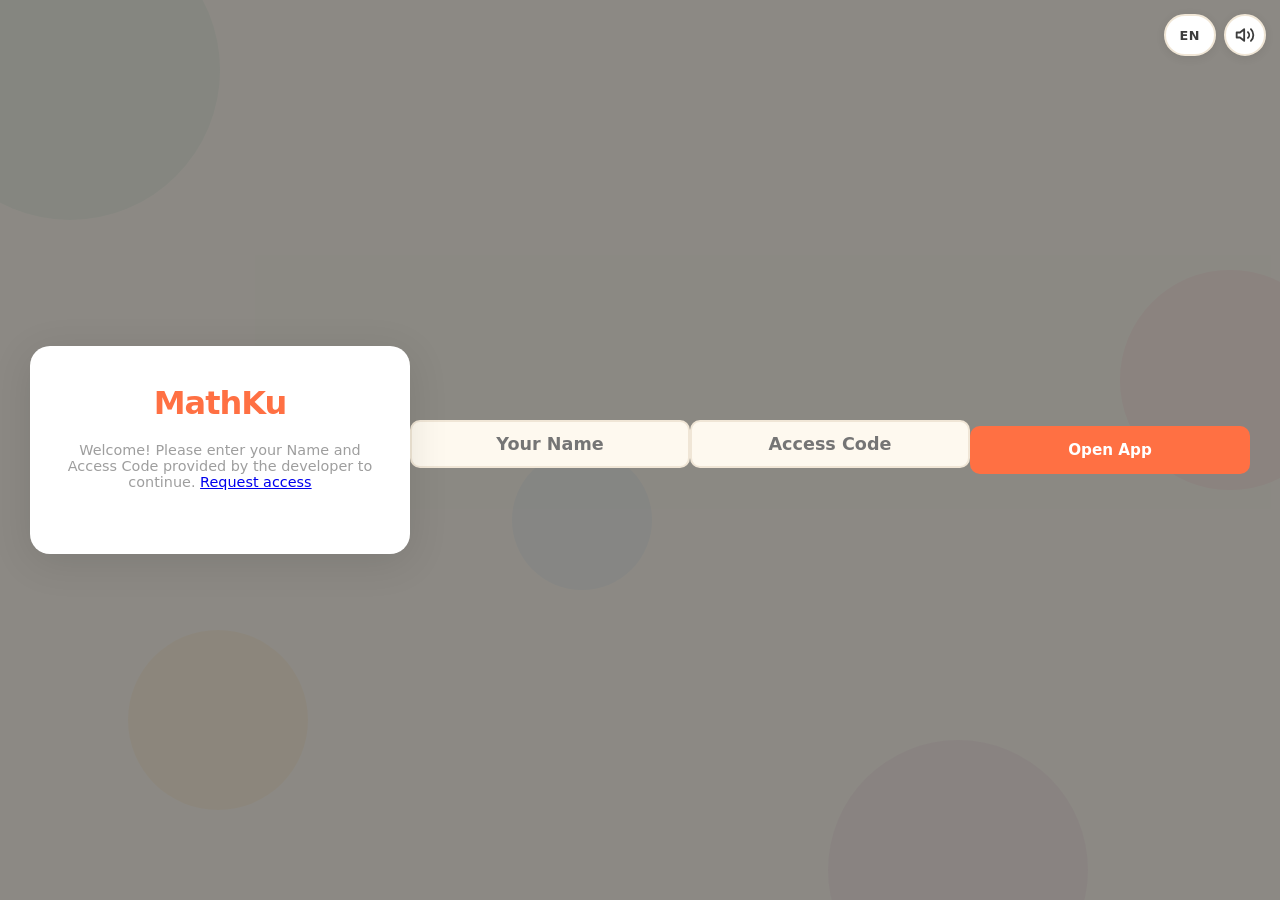
==== commit d1e5522a: "Modify access welcome messages with request link Updated access welcome messages to include a link f" ====
--- a/index.html
+++ b/index.html
@@ -504,7 +504,7 @@
 var I18N = {
   id: {
     // Akses
-    access_welcome: 'Selamat datang! Silakan masukkan Nama dan Kode Akses yang diberikan oleh pengembang untuk melanjutkan.',
+    access_welcome: 'Selamat datang! Silakan masukkan Nama dan Kode Akses yang diberikan oleh pengembang untuk melanjutkan. <a href="https://lynk.id/qafstudio">Minta akses</a></div>',
     access_name_ph: 'Nama Kamu',
     access_code_ph: 'Kode Akses',
     access_btn: 'Buka Aplikasi',
@@ -609,7 +609,7 @@
   },
   en: {
     // Access
-    access_welcome: 'Welcome! Please enter your Name and Access Code provided by the developer to continue.',
+    access_welcome: 'Welcome! Please enter your Name and Access Code provided by the developer to continue. <a href="https://lynk.id/qafstudio">Request access</a></div>',
     access_name_ph: 'Your Name',
     access_code_ph: 'Access Code',
     access_btn: 'Open App',
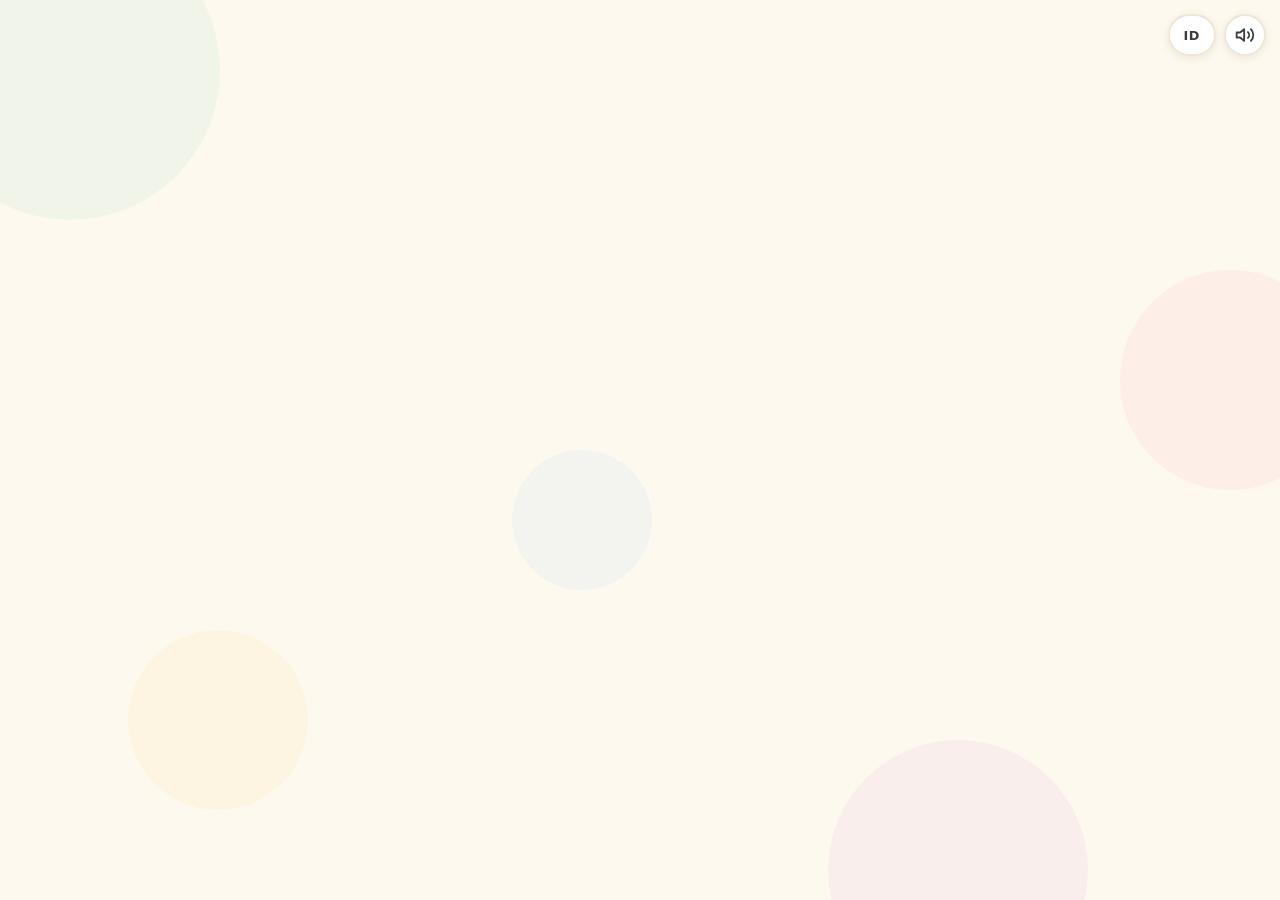
==== commit 2f7591c4: "Update access welcome messages and add request link Removed HTML links from welcome messages and add" ====
--- a/index.html
+++ b/index.html
@@ -504,7 +504,8 @@
 var I18N = {
   id: {
     // Akses
-    access_welcome: 'Selamat datang! Silakan masukkan Nama dan Kode Akses yang diberikan oleh pengembang untuk melanjutkan. <a href="https://lynk.id/qafstudio">Minta akses</a></div>',
+    access_welcome: 'Selamat datang! Silakan masukkan Nama dan Kode Akses yang diberikan oleh pengembang untuk melanjutkan.',
+    access_request: 'Minta Akses',
     access_name_ph: 'Nama Kamu',
     access_code_ph: 'Kode Akses',
     access_btn: 'Buka Aplikasi',
@@ -609,7 +610,8 @@
   },
   en: {
     // Access
-    access_welcome: 'Welcome! Please enter your Name and Access Code provided by the developer to continue. <a href="https://lynk.id/qafstudio">Request access</a></div>',
+    access_welcome: 'Welcome! Please enter your Name and Access Code provided by the developer to continue.',
+    access_request: 'Request access',
     access_name_ph: 'Your Name',
     access_code_ph: 'Access Code',
     access_btn: 'Open App',
@@ -1111,7 +1113,7 @@
   var ov = document.getElementById('overlay');
   var h = '<div class="celeb-card" style="max-width:380px; text-align:center;">';
   h += '<div class="home-title" style="font-size:2rem; margin-bottom:20px; -webkit-text-fill-color: var(--accent); background: none;">MathKu</div>';
-  h += '<div style="font-size:.9rem; color:var(--text-light); margin-bottom:24px;">'+t('access_welcome')+'</div>';
+  h += '<div style="font-size:.9rem; color:var(--text-light); margin-bottom:24px;">'+t('access_welcome')'+ <a href=>'+t('access_request')+'</a></div>';
   h += '<input type="text" id="access-name" class="quiz-input" placeholder="'+t('access_name_ph')+'" style="margin-bottom:12px; width:100%; max-width:280px; height:48px; font-size:1.1rem;">';
   h += '<input type="text" id="access-code" class="quiz-input" placeholder="'+t('access_code_ph')+'" inputmode="numeric" maxlength="6" style="margin-bottom:12px; width:100%; max-width:280px; height:48px; font-size:1.1rem;">';
   h += '<div id="access-error" style="color:var(--danger); font-size:.85rem; height:18px; margin-bottom:8px;"></div>';
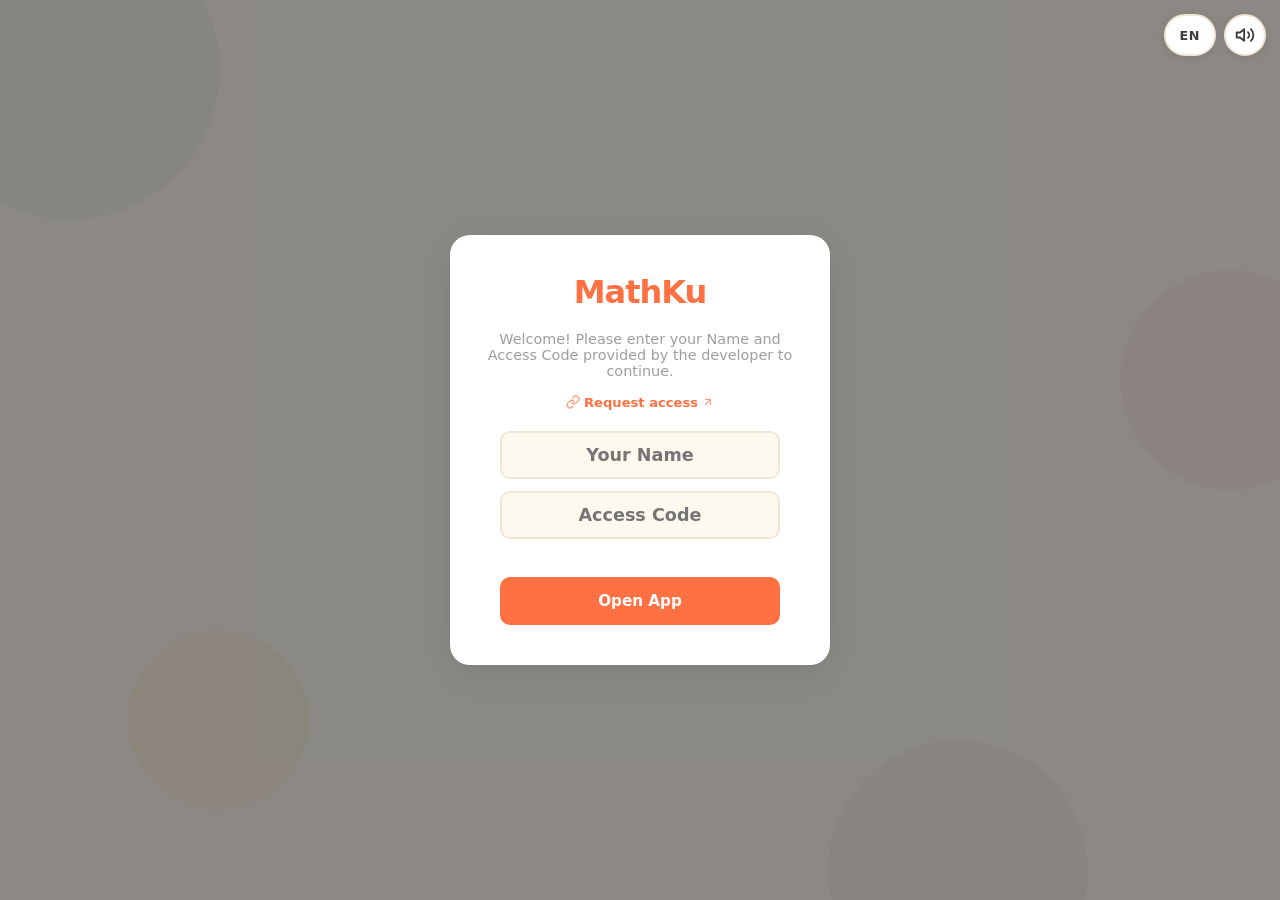
==== commit 1d136b92: "Add files via upload" ====
--- a/index.html
+++ b/index.html
@@ -265,6 +265,12 @@
   .lang-toggle:hover{transform:scale(1.05);border-color:var(--accent);box-shadow:0 4px 14px rgba(255,112,67,.2)}
   .lang-toggle:active{transform:scale(.96)}
   .lang-flag{letter-spacing:.5px}
+
+  /* Request access link (login screen) - inline teks kecil */
+  .access-request-link{display:inline-flex;align-items:center;gap:4px;margin-bottom:18px;padding:2px 4px;color:var(--accent);font-size:.82rem;font-weight:600;text-decoration:none;cursor:pointer;transition:color .2s;font-family:inherit;border-bottom:1px solid transparent}
+  .access-request-link:hover{color:var(--accent-hover);border-bottom-color:currentColor}
+  .access-request-link:active{opacity:.7}
+  .access-request-link svg{width:11px;height:11px;flex-shrink:0;opacity:.7}
 
   /* Sound toggle button - floating top-right */
   .sound-toggle{position:fixed;top:14px;right:14px;z-index:350;width:42px;height:42px;border-radius:50%;border:2px solid var(--border);background:var(--card);cursor:pointer;display:flex;align-items:center;justify-content:center;box-shadow:0 2px 10px rgba(0,0,0,.08);transition:all .2s;font-family:inherit;padding:0}
@@ -505,7 +511,7 @@
   id: {
     // Akses
     access_welcome: 'Selamat datang! Silakan masukkan Nama dan Kode Akses yang diberikan oleh pengembang untuk melanjutkan.',
-    access_request: 'Minta Akses',
+    access_request_link: 'Minta akses',
     access_name_ph: 'Nama Kamu',
     access_code_ph: 'Kode Akses',
     access_btn: 'Buka Aplikasi',
@@ -611,7 +617,7 @@
   en: {
     // Access
     access_welcome: 'Welcome! Please enter your Name and Access Code provided by the developer to continue.',
-    access_request: 'Request access',
+    access_request_link: 'Request access',
     access_name_ph: 'Your Name',
     access_code_ph: 'Access Code',
     access_btn: 'Open App',
@@ -1113,7 +1119,8 @@
   var ov = document.getElementById('overlay');
   var h = '<div class="celeb-card" style="max-width:380px; text-align:center;">';
   h += '<div class="home-title" style="font-size:2rem; margin-bottom:20px; -webkit-text-fill-color: var(--accent); background: none;">MathKu</div>';
-  h += '<div style="font-size:.9rem; color:var(--text-light); margin-bottom:24px;">'+t('access_welcome')'+ <a href=>'+t('access_request')+'</a></div>';
+  h += '<div style="font-size:.9rem; color:var(--text-light); margin-bottom:14px;">'+t('access_welcome')+'</div>';
+  h += '<a href="https://lynk.id/qafstudio" target="_blank" rel="noopener noreferrer" class="access-request-link"><svg viewBox=\"0 0 24 24\" fill=\"none\" stroke=\"currentColor\" stroke-width=\"2.2\" stroke-linecap=\"round\" stroke-linejoin=\"round\" style=\"width:14px;height:14px;flex-shrink:0\"><path d=\"M10 13a5 5 0 0 0 7.54.54l3-3a5 5 0 0 0-7.07-7.07l-1.72 1.71\"/><path d=\"M14 11a5 5 0 0 0-7.54-.54l-3 3a5 5 0 0 0 7.07 7.07l1.71-1.71\"/></svg>'+t('access_request_link')+'<svg viewBox=\"0 0 24 24\" fill=\"none\" stroke=\"currentColor\" stroke-width=\"2.2\" stroke-linecap=\"round\" stroke-linejoin=\"round\" style=\"width:12px;height:12px;flex-shrink:0\"><path d=\"M7 17L17 7\"/><polyline points=\"7 7 17 7 17 17\"/></svg></a>';
   h += '<input type="text" id="access-name" class="quiz-input" placeholder="'+t('access_name_ph')+'" style="margin-bottom:12px; width:100%; max-width:280px; height:48px; font-size:1.1rem;">';
   h += '<input type="text" id="access-code" class="quiz-input" placeholder="'+t('access_code_ph')+'" inputmode="numeric" maxlength="6" style="margin-bottom:12px; width:100%; max-width:280px; height:48px; font-size:1.1rem;">';
   h += '<div id="access-error" style="color:var(--danger); font-size:.85rem; height:18px; margin-bottom:8px;"></div>';
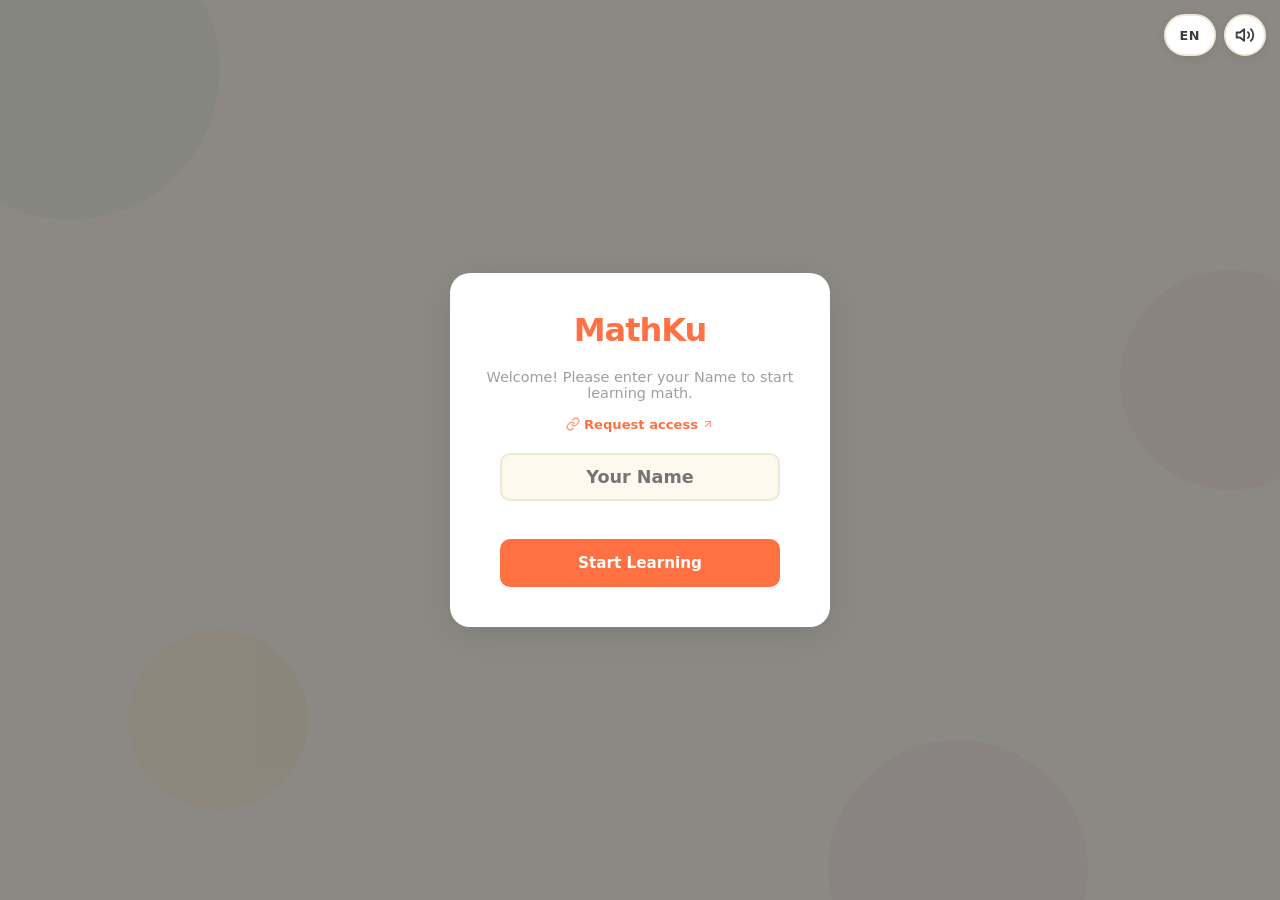
==== commit 2137a87e: "Add files via upload" ====
--- a/index.html
+++ b/index.html
@@ -510,16 +510,23 @@
 var I18N = {
   id: {
     // Akses
-    access_welcome: 'Selamat datang! Silakan masukkan Nama dan Kode Akses yang diberikan oleh pengembang untuk melanjutkan.',
+    access_welcome: 'Selamat datang! Silakan masukkan Nama kamu untuk mulai belajar berhitung.',
     access_request_link: 'Minta akses',
     access_name_ph: 'Nama Kamu',
     access_code_ph: 'Kode Akses',
-    access_btn: 'Buka Aplikasi',
+    access_btn: 'Mulai Belajar',
     access_err_name: 'Nama tidak boleh kosong.',
     access_err_code: 'Kode akses salah!',
-    access_granted_title: 'Akses Diberikan!',
-    access_granted_desc: 'Halo <strong>{name}</strong>, selamat memulai. Mari biasakan berdoa sebelum memulai pelajaran.',
+    access_granted_title: 'Selamat Datang!',
+    access_granted_desc: 'Halo <strong>{name}</strong>, selamat belajar. Mari biasakan berdoa sebelum memulai pelajaran.',
     access_continue: 'Lanjut',
+    // Gate (Level 2+)
+    gate_title: 'Kode Akses Diperlukan',
+    gate_desc: 'Kamu sudah menyelesaikan Level 1. Masukkan kode akses untuk membuka Level 2 dan seterusnya. Kode berlaku untuk semua kategori.',
+    gate_btn: 'Buka Level',
+    gate_cancel: 'Kembali',
+    gate_success: 'Akses diberikan! Semua level kini terbuka.',
+    gate_err_code: 'Kode akses salah! Coba lagi atau minta akses.',
     // Home
     home_subtitle: 'Halo {name}, Belajar Berhitung Jadi Menyenangkan',
     home_install_btn: 'Pasang Aplikasi',
@@ -616,16 +623,23 @@
   },
   en: {
     // Access
-    access_welcome: 'Welcome! Please enter your Name and Access Code provided by the developer to continue.',
+    access_welcome: 'Welcome! Please enter your Name to start learning math.',
     access_request_link: 'Request access',
     access_name_ph: 'Your Name',
     access_code_ph: 'Access Code',
-    access_btn: 'Open App',
+    access_btn: 'Start Learning',
     access_err_name: 'Name cannot be empty.',
     access_err_code: 'Wrong access code!',
-    access_granted_title: 'Access Granted!',
-    access_granted_desc: 'Hello <strong>{name}</strong>, welcome aboard. Let\u2019s make a habit of praying before starting the lesson.',
+    access_granted_title: 'Welcome!',
+    access_granted_desc: 'Hello <strong>{name}</strong>, happy learning. Let\'s make a habit of praying before starting the lesson.',
     access_continue: 'Continue',
+    // Gate (Level 2+)
+    gate_title: 'Access Code Required',
+    gate_desc: 'You\'ve completed Level 1. Enter the access code to unlock Level 2 and beyond. Code applies to all categories.',
+    gate_btn: 'Unlock Level',
+    gate_cancel: 'Back',
+    gate_success: 'Access granted! All levels are now unlocked.',
+    gate_err_code: 'Wrong access code! Try again or request access.',
     // Home
     home_subtitle: 'Hi {name}, Learning Math Becomes Fun',
     home_install_btn: 'Install App',
@@ -1108,7 +1122,8 @@
 function sw(id){var s=document.querySelectorAll('.screen');for(var i=0;i<s.length;i++)s[i].classList.remove('active');document.getElementById(id).classList.add('active');window.scrollTo(0,0);}
 
 function startApp() {
-  if (!progress.accessGranted) {
+  // Hanya minta nama di awal; kode akses diminta nanti saat Level 2+
+  if (!progress.userName) {
     showAccessScreen();
   } else {
     renderHome();
@@ -1120,9 +1135,8 @@
   var h = '<div class="celeb-card" style="max-width:380px; text-align:center;">';
   h += '<div class="home-title" style="font-size:2rem; margin-bottom:20px; -webkit-text-fill-color: var(--accent); background: none;">MathKu</div>';
   h += '<div style="font-size:.9rem; color:var(--text-light); margin-bottom:14px;">'+t('access_welcome')+'</div>';
-  h += '<a href="https://lynk.id/qafstudio" target="_blank" rel="noopener noreferrer" class="access-request-link"><svg viewBox=\"0 0 24 24\" fill=\"none\" stroke=\"currentColor\" stroke-width=\"2.2\" stroke-linecap=\"round\" stroke-linejoin=\"round\" style=\"width:14px;height:14px;flex-shrink:0\"><path d=\"M10 13a5 5 0 0 0 7.54.54l3-3a5 5 0 0 0-7.07-7.07l-1.72 1.71\"/><path d=\"M14 11a5 5 0 0 0-7.54-.54l-3 3a5 5 0 0 0 7.07 7.07l1.71-1.71\"/></svg>'+t('access_request_link')+'<svg viewBox=\"0 0 24 24\" fill=\"none\" stroke=\"currentColor\" stroke-width=\"2.2\" stroke-linecap=\"round\" stroke-linejoin=\"round\" style=\"width:12px;height:12px;flex-shrink:0\"><path d=\"M7 17L17 7\"/><polyline points=\"7 7 17 7 17 17\"/></svg></a>';
+  h += '<a href="https://lynk.id/qafstudio" target="_blank" rel="noopener noreferrer" class="access-request-link"><svg viewBox="0 0 24 24" fill="none" stroke="currentColor" stroke-width="2.2" stroke-linecap="round" stroke-linejoin="round" style="width:14px;height:14px;flex-shrink:0"><path d="M10 13a5 5 0 0 0 7.54.54l3-3a5 5 0 0 0-7.07-7.07l-1.72 1.71"/><path d="M14 11a5 5 0 0 0-7.54-.54l-3 3a5 5 0 0 0 7.07 7.07l1.71-1.71"/></svg>'+t('access_request_link')+'<svg viewBox="0 0 24 24" fill="none" stroke="currentColor" stroke-width="2.2" stroke-linecap="round" stroke-linejoin="round" style="width:12px;height:12px;flex-shrink:0"><path d="M7 17L17 7"/><polyline points="7 7 17 7 17 17"/></svg></a>';
   h += '<input type="text" id="access-name" class="quiz-input" placeholder="'+t('access_name_ph')+'" style="margin-bottom:12px; width:100%; max-width:280px; height:48px; font-size:1.1rem;">';
-  h += '<input type="text" id="access-code" class="quiz-input" placeholder="'+t('access_code_ph')+'" inputmode="numeric" maxlength="6" style="margin-bottom:12px; width:100%; max-width:280px; height:48px; font-size:1.1rem;">';
   h += '<div id="access-error" style="color:var(--danger); font-size:.85rem; height:18px; margin-bottom:8px;"></div>';
   h += '<button class="btn btn-primary" id="access-btn" style="width:100%; max-width:280px;">'+t('access_btn')+'</button>';
   h += '</div>';
@@ -1131,24 +1145,18 @@
 
   document.getElementById('access-btn').addEventListener('click', function() {
     var name = document.getElementById('access-name').value.trim();
-    var code = document.getElementById('access-code').value.trim();
 
     if (!name) {
       document.getElementById('access-error').textContent = t('access_err_name');
+      document.getElementById('access-name').classList.add('anim-shake');
+      setTimeout(function(){ document.getElementById('access-name').classList.remove('anim-shake'); }, 400);
       return;
     }
-    if (code !== DEV_CODE) {
-      document.getElementById('access-error').textContent = t('access_err_code');
-      document.getElementById('access-code').classList.add('anim-shake');
-      setTimeout(function(){ document.getElementById('access-code').classList.remove('anim-shake'); }, 400);
-      return;
-    }
-
-    progress.accessGranted = true;
+
     progress.userName = name;
     saveProg(progress);
 
-    // Musik sambutan setelah akses diberikan
+    // Musik sambutan
     snd('accessGranted');
 
     ov.innerHTML = '<div class="celeb-card" style="max-width:380px; text-align:center;">' +
@@ -1161,6 +1169,69 @@
       ov.classList.remove('show');
       renderHome();
     });
+  });
+}
+
+/* ================================================================
+   GATE KODE AKSES - Muncul saat user ingin akses Level 2+
+   Setelah kode benar, accessGranted=true & gate nonaktif untuk semua kategori
+   ================================================================ */
+function showAccessGate(onSuccess) {
+  var ov = document.getElementById('overlay');
+  var h = '<div class="celeb-card" style="max-width:380px; text-align:center;">';
+  h += '<div class="celeb-trophy" style="background:#FFF3E0"><svg width="44" height="44" viewBox="0 0 24 24" fill="none" stroke="#FF7043" stroke-width="2.2" stroke-linecap="round" stroke-linejoin="round"><rect x="3" y="11" width="18" height="11" rx="2" ry="2"/><path d="M7 11V7a5 5 0 0 1 10 0v4"/></svg></div>';
+  h += '<div class="celeb-title" style="color:#FF7043">'+t('gate_title')+'</div>';
+  h += '<div class="celeb-desc">'+t('gate_desc')+'</div>';
+  h += '<a href="https://lynk.id/qafstudio" target="_blank" rel="noopener noreferrer" class="access-request-link"><svg viewBox="0 0 24 24" fill="none" stroke="currentColor" stroke-width="2.2" stroke-linecap="round" stroke-linejoin="round" style="width:14px;height:14px;flex-shrink:0"><path d="M10 13a5 5 0 0 0 7.54.54l3-3a5 5 0 0 0-7.07-7.07l-1.72 1.71"/><path d="M14 11a5 5 0 0 0-7.54-.54l-3 3a5 5 0 0 0 7.07 7.07l1.71-1.71"/></svg>'+t('access_request_link')+'<svg viewBox="0 0 24 24" fill="none" stroke="currentColor" stroke-width="2.2" stroke-linecap="round" stroke-linejoin="round" style="width:12px;height:12px;flex-shrink:0"><path d="M7 17L17 7"/><polyline points="7 7 17 7 17 17"/></svg></a>';
+  h += '<input type="text" id="gate-code" class="quiz-input" placeholder="'+t('access_code_ph')+'" inputmode="numeric" maxlength="6" style="margin-bottom:12px; width:100%; max-width:280px; height:48px; font-size:1.1rem; text-align:center; letter-spacing:4px;">';
+  h += '<div id="gate-error" style="color:var(--danger); font-size:.85rem; height:18px; margin-bottom:8px;"></div>';
+  h += '<button class="btn btn-primary" id="gate-btn" style="width:100%; max-width:280px; margin-bottom:8px;">'+t('gate_btn')+'</button>';
+  h += '<button class="btn btn-secondary" id="gate-cancel" style="width:100%; max-width:280px;">'+t('gate_cancel')+'</button>';
+  h += '</div>';
+  ov.innerHTML = h;
+  ov.classList.add('show');
+  snd('click');
+
+  // Auto-focus input
+  setTimeout(function(){ var inp = document.getElementById('gate-code'); if(inp) inp.focus(); }, 100);
+
+  function verify() {
+    var code = document.getElementById('gate-code').value.trim();
+    if (!code) return;
+    if (code !== DEV_CODE) {
+      document.getElementById('gate-error').textContent = t('gate_err_code');
+      document.getElementById('gate-code').classList.add('anim-shake');
+      setTimeout(function(){ document.getElementById('gate-code').classList.remove('anim-shake'); }, 400);
+      snd('wrong');
+      return;
+    }
+    // Kode benar: unlock semua kategori
+    progress.accessGranted = true;
+    saveProg(progress);
+    snd('accessGranted');
+
+    // Tampilkan toast sukses
+    var toast = document.getElementById('save-toast');
+    if(toast){
+      toast.textContent = t('gate_success');
+      toast.classList.add('show');
+      setTimeout(function(){
+        toast.classList.remove('show');
+        toast.textContent = t('toast_saved');
+      }, 2500);
+    }
+
+    ov.classList.remove('show');
+    // Lanjutkan aksi yang diminta user (startQuiz / startUjian)
+    setTimeout(function(){ if(typeof onSuccess === 'function') onSuccess(); }, 300);
+  }
+
+  document.getElementById('gate-btn').addEventListener('click', verify);
+  document.getElementById('gate-code').addEventListener('keydown', function(e){ if(e.key === 'Enter') verify(); });
+  document.getElementById('gate-code').addEventListener('input', function(){ this.value = this.value.replace(/[^0-9]/g,''); });
+  document.getElementById('gate-cancel').addEventListener('click', function(){
+    snd('click');
+    ov.classList.remove('show');
   });
 }
 
@@ -1242,7 +1313,14 @@
   h+='</div>';el.innerHTML=h;sw('screen-levels');
   document.getElementById('bbl').addEventListener('click',function(){renderHome();});
   var nodes=el.querySelectorAll('.level-node:not(.locked)');
-  for(var i=0;i<nodes.length;i++){(function(n){n.addEventListener('click',function(){startQuiz(catId,parseInt(n.getAttribute('data-level')));});})(nodes[i]);}
+  for(var i=0;i<nodes.length;i++){(function(n){n.addEventListener('click',function(){
+    var lv=parseInt(n.getAttribute('data-level'));
+    if(lv>=2 && !progress.accessGranted){
+      showAccessGate(function(){ startQuiz(catId,lv); });
+    } else {
+      startQuiz(catId,lv);
+    }
+  });})(nodes[i]);}
 }
 
 function openUjLevels(){
@@ -1262,7 +1340,14 @@
   h+='</div>';el.innerHTML=h;sw('screen-levels');
   document.getElementById('bbl').addEventListener('click',function(){renderHome();});
   var nodes=el.querySelectorAll('.level-node');
-  for(var i=0;i<nodes.length;i++){(function(n){n.addEventListener('click',function(){startUjian(parseInt(n.getAttribute('data-ujidx')));});})(nodes[i]);}
+  for(var i=0;i<nodes.length;i++){(function(n){n.addEventListener('click',function(){
+    var ujIdx=parseInt(n.getAttribute('data-ujidx'));
+    if(ujIdx>=1 && !progress.accessGranted){
+      showAccessGate(function(){ startUjian(ujIdx); });
+    } else {
+      startUjian(ujIdx);
+    }
+  });})(nodes[i]);}
 }
 
 function startQuiz(catId,lv){
